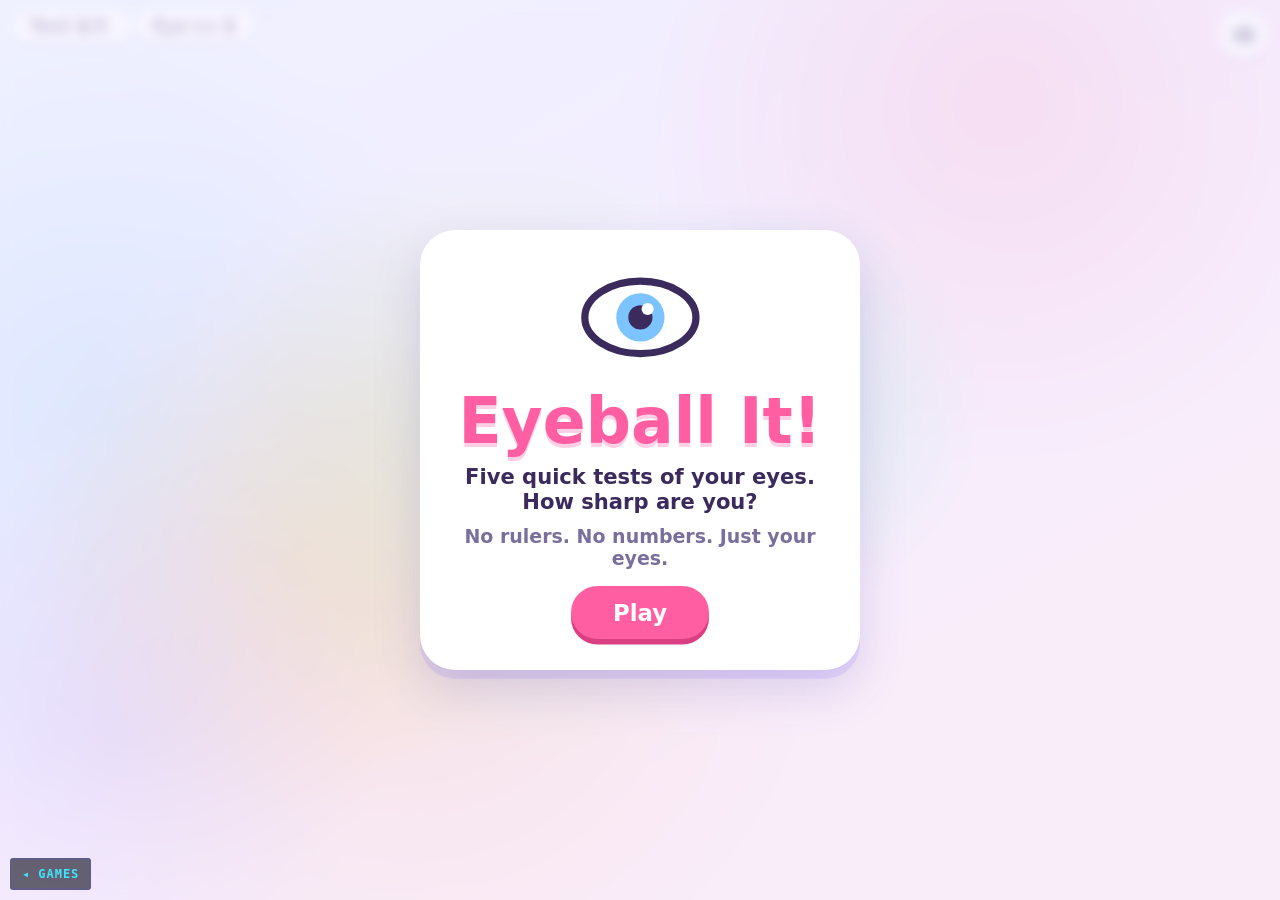
==== games/eyeball-it/index.html @ 722d1c5a "Smart games hub: daily challenge, brain profile, badges, latest game builds Rebuilds the home page i" ====
<!doctype html>
<html lang="en">
<head>
<script src="../site-glue.js" data-game="eyeball-it"></script>
<meta charset="utf-8">
<meta name="viewport" content="width=device-width,initial-scale=1,user-scalable=no,viewport-fit=cover">
<title>Eyeball It!: perception test game | Infinite Games</title><meta name="description" content="Five quick tests of how well your eyes judge angles, colors, counts and sizes. No rulers, just your eyes. Free to play in your browser."><link rel="canonical" href="https://grantdilli.github.io/games/eyeball-it/">
<link rel="stylesheet" href="fonts/fonts.css">
<style>
  :root{--text:#3b2a5c;--muted:#7a6f9c;--accent:#ff5fa2;--accent-dk:#d93f82;--good:#2fbf8f;
    --display:"Fredoka","Nunito",system-ui,sans-serif;--body:"Nunito",system-ui,-apple-system,"Segoe UI",sans-serif;color-scheme:light}
  *{box-sizing:border-box}
  html,body{margin:0;height:100%;overflow:hidden;overscroll-behavior:none;background:#efe9ff;color:var(--text);font-family:var(--body);
    -webkit-user-select:none;user-select:none;-webkit-touch-callout:none;-webkit-tap-highlight-color:transparent}
  canvas{position:fixed;inset:0;width:100%;height:100%;display:block;touch-action:none}
  .sr{position:absolute;width:1px;height:1px;overflow:hidden;clip:rect(0 0 0 0)}
  .hud{position:fixed;top:0;left:0;right:0;display:flex;justify-content:space-between;align-items:flex-start;gap:8px;pointer-events:none;
    padding:max(10px,env(safe-area-inset-top)) max(12px,env(safe-area-inset-right)) 0 max(12px,env(safe-area-inset-left))}
  .chips{display:flex;flex-wrap:wrap;gap:6px;min-width:0}
  .chip{background:rgba(255,255,255,.9);color:var(--muted);font-weight:700;border-radius:999px;padding:5px 15px;box-shadow:0 3px 0 rgba(80,60,160,.14);white-space:nowrap;font-variant-numeric:tabular-nums}
  .chip b{color:var(--text);font-weight:800}
  .pips{display:inline-flex;gap:4px;vertical-align:middle;margin-left:6px}
  .pips i{width:10px;height:10px;border-radius:50%;background:#e4dcff;display:block}
  .pips i.on{background:var(--accent)}.pips i.done{background:#b39cff}
  .icons{display:flex;gap:8px;flex:none}
  .hud button{pointer-events:auto}
  button{font:600 1.05rem var(--display);border:0;cursor:pointer;border-radius:999px;transition:transform .08s,box-shadow .08s,opacity .2s;color:inherit}
  button.icon{width:44px;height:44px;padding:0;display:grid;place-items:center;background:rgba(255,255,255,.94);color:var(--text);box-shadow:0 4px 0 rgba(80,60,160,.2)}
  button.icon:active{transform:translateY(3px);box-shadow:0 1px 0 rgba(80,60,160,.2)}
  button.icon svg{width:22px;height:22px}
  .prompt{position:fixed;left:50%;transform:translateX(-50%);top:calc(max(10px,env(safe-area-inset-top)) + 54px);width:max-content;max-width:calc(100% - 24px);margin:0;
    background:#fff;border-radius:22px;padding:8px 20px;box-shadow:0 4px 0 rgba(80,60,160,.14);font:600 clamp(1.05rem,4.2vw,1.35rem)/1.25 var(--display);text-align:center;pointer-events:none;transition:opacity .25s}
  .prompt:empty{opacity:0}
  .prompt .tag{display:inline-block;font:700 .78em var(--display);color:#fff;border-radius:999px;padding:1px 10px;margin-right:8px;vertical-align:2px}
  .prompt.pop{animation:nudge .35s cubic-bezier(.3,1.6,.5,1)}
  @keyframes nudge{from{transform:translateX(-50%) scale(.85)}to{transform:translateX(-50%) scale(1)}}
  .go{position:fixed;left:50%;bottom:max(14px,env(safe-area-inset-bottom));transform:translateX(-50%);background:var(--accent);color:#fff;padding:12px 38px;font-size:1.3rem;box-shadow:0 5px 0 var(--accent-dk);min-width:180px}
  .go:active{transform:translateX(-50%) translateY(4px);box-shadow:0 1px 0 var(--accent-dk)}
  .go[disabled]{opacity:.38;cursor:default;transform:translateX(-50%);box-shadow:0 5px 0 var(--accent-dk)}
  .go.next{background:#7b5cff;box-shadow:0 5px 0 #5a3fd6}
  .go[hidden]{display:none}
  .badge{position:fixed;display:grid;place-items:center;width:96px;height:96px;border-radius:50%;background:#fff;box-shadow:0 6px 0 rgba(80,60,160,.16),0 12px 30px rgba(80,60,160,.2);
    transform:rotate(-10deg) scale(0);transition:transform .45s cubic-bezier(.3,1.7,.5,1);pointer-events:none;text-align:center;line-height:1}
  .badge.on{transform:rotate(-10deg) scale(1)}
  .badge b{font:700 2.4rem var(--display);display:block}
  .badge span{font:700 .82rem var(--display);display:block;margin-top:2px}
  .msg{position:fixed;inset:0;display:grid;place-content:safe center;justify-items:center;gap:12px;padding:16px;text-align:center;
    background:rgba(246,240,255,.6);-webkit-backdrop-filter:blur(6px);backdrop-filter:blur(6px);opacity:0;pointer-events:none;transition:opacity .35s;overflow:auto}
  .msg.on{opacity:1;pointer-events:auto}
  .msg h2{margin:0;font-family:var(--display);font-weight:700;color:var(--accent);font-size:clamp(2.4rem,10vw,3.6rem);line-height:1.02;text-shadow:0 4px 0 #ffd0e5}
  .msg p{margin:0;color:var(--muted);font-weight:700;font-size:1.08rem}
  .msg .big{font:700 1.2rem var(--display);color:var(--text)}
  .msg button.cta{background:var(--accent);color:#fff;padding:12px 38px;font-size:1.3rem;box-shadow:0 5px 0 var(--accent-dk);margin-top:6px}
  .msg button.cta:active{transform:translateY(4px);box-shadow:0 1px 0 var(--accent-dk)}
  .msg.on .card{animation:pop .45s cubic-bezier(.3,1.6,.5,1)}
  .card{display:grid;gap:10px;justify-items:center;background:#fff;border-radius:32px;padding:24px 28px 28px;width:min(400px,calc(100vw - 32px));box-shadow:0 8px 0 rgba(123,92,255,.14),0 18px 44px rgba(80,60,160,.18)}
  .eye{width:110px;height:110px}
  .grade{width:104px;height:104px;border-radius:50%;display:grid;place-items:center;font:700 3.6rem var(--display);color:#fff;box-shadow:0 6px 0 rgba(0,0,0,.12)}
  .rows{width:100%;display:grid;gap:6px;margin:4px 0}
  .row{display:grid;grid-template-columns:72px 1fr 34px;align-items:center;gap:8px;font-weight:800;font-size:.95rem}
  .row .nm{text-align:left;font-family:var(--display);font-weight:600}
  .row .bar{height:12px;border-radius:999px;background:#f1ecff;overflow:hidden}
  .row .bar i{display:block;height:100%;border-radius:999px;width:0;transition:width .7s cubic-bezier(.2,.8,.3,1)}
  .row .v{text-align:right;font-variant-numeric:tabular-nums}
  .lvl{width:100%;text-align:left;font-weight:800;font-size:.95rem}
  .lvl .bar{height:14px;border-radius:999px;background:#f1ecff;overflow:hidden;margin-top:4px}
  .lvl .bar i{display:block;height:100%;background:linear-gradient(90deg,#7cc4ff,#b39cff,#ff8fb8);border-radius:999px;transition:width .9s cubic-bezier(.2,.8,.3,1)}
  .unlock{background:#fff4c9;color:#8a6200;border-radius:16px;padding:6px 14px;font-weight:800}
  .unlock:empty{display:none}
  .hud,.prompt,.go,.msg .card,.badge{zoom:var(--k,1)}
  .sa,.sb{display:grid;gap:10px;justify-items:center;width:100%}
  @media (max-height:560px) and (min-aspect-ratio:5/4){
    .prompt{top:max(10px,env(safe-area-inset-top));max-width:calc(100% - 480px);font-size:1rem;padding:6px 16px}
    .go{left:auto;right:max(16px,env(safe-area-inset-right));bottom:max(16px,env(safe-area-inset-bottom));transform:none;min-width:0;padding:12px 26px}
    .go:active{transform:translateY(4px)}.go[disabled]{transform:none}
    .msg .card.sum{grid-template-columns:auto 1fr;width:min(680px,calc(100vw - 32px));align-items:center;gap:6px 24px}
    .msg .card.sum .big{font-size:1rem}
  }
  @keyframes pop{from{transform:scale(.6);opacity:0}to{transform:none;opacity:1}}
  @media (max-width:520px){.chip{padding:4px 11px;font-size:.92rem}.chip .nm{display:none}button.icon{width:40px;height:40px}.badge{width:80px;height:80px}.badge b{font-size:2rem}}
  @media (max-height:560px){.card{padding:14px 22px 18px;gap:6px}.grade{width:76px;height:76px;font-size:2.6rem}.eye{width:76px;height:76px}}
  @media (prefers-reduced-motion:reduce){.msg.on .card,.prompt.pop{animation:none}}
</style>
</head>
<body>
<canvas id="c" aria-label="Perception test"></canvas>
<header class="hud">
  <h1 class="sr">Eyeball It!</h1>
  <div class="chips"><span class="chip" id="prog">Test <b id="tn">1</b>/5<span class="pips" id="pips"></span></span><span class="chip">Eye Lv <b id="lv">1</b></span></div>
  <div class="icons"><button class="icon" id="snd" aria-label="Sound (M)" title="Sound (M)"></button></div>
</header>
<p class="prompt" id="prompt" aria-live="polite"></p>
<div class="badge" id="badge"><div><b id="bs">0</b><span id="bw"></span></div></div>
<button class="go" id="go" hidden>Lock in</button>
<div class="msg" id="msg"><div class="card" id="mcard"></div></div>
<script type="text/plain" data-pg-game>
const cv=document.getElementById('c'),ctx=cv.getContext('2d'),$=id=>document.getElementById(id);
const TAU=Math.PI*2,R=Math.random;
const ri=(a,b)=>a+Math.floor(R()*(b-a+1)),pick=a=>a[R()*a.length|0],clamp=(v,a,b)=>Math.max(a,Math.min(b,v));
const ease=t=>1-Math.pow(1-t,3);
// Score from error: 100 when exact, 50 at the half-score error k, and a long gentle tail.
const lin=(err,k)=>Math.round(100/(1+(err/k)**2));
const PAL=['#ff8fb8','#ffc94d','#5fd8b6','#7cc4ff','#b39cff','#ffa978','#9bdc6b','#f59ad6'];

// ---- tests ----
// Each test draws in card units: (0,0) is the card's top-left, (1,1) its bottom-right.
const TESTS={
  count:{name:'Count',col:'#ff8fb8',make:mkCount},
  angle:{name:'Angle',col:'#7cc4ff',make:mkAngle},
  split:{name:'Split',col:'#5fd8b6',make:mkSplit},
  catch:{name:'Catch',col:'#ffa978',make:mkCatch},
  color:{name:'Color',col:'#b39cff',make:mkColor},
  beat:{name:'Beat',col:'#f59ad6',make:mkBeat},
  size:{name:'Size',col:'#ffc94d',make:mkSize},
  center:{name:'Center',col:'#7cc4ff',make:mkCenter},
  length:{name:'Length',col:'#9bdc6b',make:mkLength},
  line:{name:'Line Up',col:'#ff8fb8',make:mkLine},
};
const ORDER=['count','angle','split','catch','color','beat','size','center','length','line'];

let g=ctx,S=300; // g draws in card units
function lw(px){return px/S}
function circ(x,y,r,fill,stroke,w){g.beginPath();g.arc(x,y,Math.max(0,r),0,TAU);if(fill){g.fillStyle=fill;g.fill()}if(stroke){g.strokeStyle=stroke;g.lineWidth=w||lw(3);g.stroke()}}
function seg(x1,y1,x2,y2,col,w,dash){g.beginPath();g.moveTo(x1,y1);g.lineTo(x2,y2);g.strokeStyle=col;g.lineWidth=w;g.lineCap='round';g.setLineDash(dash?[dash,dash*1.2]:[]);g.stroke();g.setLineDash([])}
function txt(s,x,y,size,col,weight,align){g.save();g.scale(1/S,1/S);g.font=`${weight||700} ${Math.round(size*S)}px Fredoka,Nunito,sans-serif`;g.fillStyle=col||'#3b2a5c';g.textAlign=align||'center';g.textBaseline='middle';g.fillText(s,x*S,y*S);g.restore()}
function rr(x,y,w,h,r){g.beginPath();g.moveTo(x+r,y);g.arcTo(x+w,y,x+w,y+h,r);g.arcTo(x+w,y+h,x,y+h,r);g.arcTo(x,y+h,x,y,r);g.arcTo(x,y,x+w,y,r);g.closePath()}
function cloud(x0,x1,y0,y1,col){g.fillStyle=col;rr(x0,y0,x1-x0,y1-y0,.06);g.fill();
  const n=Math.max(3,Math.round((x1-x0)/.09));for(let i=0;i<=n;i++){const x=x0+(x1-x0)*i/n;circ(x,y0+.01,.055+.015*Math.sin(i*2.3),col);circ(x,y1-.01,.055+.015*Math.cos(i*1.7),col)}}
// 3-2-1 before anything is shown, so the player knows exactly when to look.
function countdown(t,T0,label){const step=T0/3,i=Math.min(2,Math.floor(t/step)),k=ease(clamp((t-i*step)/(step*.5),0,1));
  circ(.5,.46,(.13+.03*(1-k))*(.6+.4*k),'#f3eeff');txt(String(3-i),.5,.465,.13*(.6+.4*k),'#b39cff',700);txt(label,.5,.68,.055,'#7a6f9c',700)}
// The switch from watching to playing: a pop-up "Your turn!" and a new prompt.
function turn(o,t,msg){o.turnAt=t;setPrompt(msg);sfx.turn()}
function drawTurn(o,t){if(o.turnAt==null||o.rev)return;const k=t-o.turnAt;if(k>1.1)return;
  const a=k<.8?1:1-(k-.8)/.3,sc=.6+.4*ease(clamp(k/.25,0,1))+(k<.35?.06*Math.sin(k/.35*Math.PI):0);
  g.save();g.globalAlpha=Math.max(0,a);g.translate(.5,.18);g.scale(sc,sc);g.rotate(-.05);
  rr(-.24,-.065,.48,.13,.065);g.fillStyle='#ff5fa2';g.fill();txt('Your turn!',0,.003,.065,'#fff',700);g.restore()}

// Slider: horizontal, value null until touched.
function Slider(o){return Object.assign({x0:.16,x1:.84,y:.86,v:null,min:0,max:1,step:0,drag:false,rainbow:false,col:'#ff8fb8'},o)}
function slSet(sl,p){let f=clamp((p.x-sl.x0)/(sl.x1-sl.x0),0,1),v=sl.min+f*(sl.max-sl.min);if(sl.step)v=Math.round(v/sl.step)*sl.step;sl.v=v}
function slDown(sl,p){if(Math.abs(p.y-sl.y)<.1&&p.x>sl.x0-.06&&p.x<sl.x1+.06){sl.drag=true;slSet(sl,p);return true}return false}
function slDraw(sl){const y=sl.y,w=lw(14);
  if(sl.rainbow){const gr=g.createLinearGradient(sl.x0,0,sl.x1,0);for(let i=0;i<=12;i++)gr.addColorStop(i/12,`hsl(${i*30},78%,70%)`);seg(sl.x0,y,sl.x1,y,gr,w*1.6)}
  else{seg(sl.x0,y,sl.x1,y,'#efe9ff',w);if(sl.v!=null)seg(sl.x0,y,sl.x0+(sl.x1-sl.x0)*(sl.v-sl.min)/(sl.max-sl.min),y,sl.col,w)}
  const f=sl.v==null?.5:(sl.v-sl.min)/(sl.max-sl.min),x=sl.x0+(sl.x1-sl.x0)*f;
  circ(x,y+lw(3),lw(19),'rgba(80,60,160,.15)');circ(x,y,lw(19),'#fff',sl.v==null?'#d6ccf5':(sl.rainbow?'#3b2a5c':sl.col),lw(4));
  if(sl.v==null){const a=.5+.5*Math.sin(now*5);txt('drag',x,y-lw(36),.04,`rgba(122,111,156,${.5+a*.5})`,700)}}

function mkCount(d){
  const lo=Math.round(5+d*11),hi=Math.round(11+d*32),n=ri(lo,hi),dots=[];let tries=0;
  while(dots.length<n&&tries<8000){tries++;const a=R()*TAU,q=Math.sqrt(R())*.38,r=(.016+R()*.016)*(1.15-d*.3),x=.5+Math.cos(a)*q,y=.42+Math.sin(a)*q*.86;
    if(dots.every(o=>Math.hypot(o.x-x,o.y-y)>o.r+r+.014))dots.push({x,y,r,c:pick(PAL)})}
  const N=dots.length,flash=1.6-d*.7,T0=1.5,max=Math.max(30,Math.ceil(N*1.7/10)*10);
  const sl=Slider({min:0,max,step:1,col:'#ff8fb8'});
  return{lock:true,T0,prompt:'Count the dots! They vanish fast…',
    update(t){if(t>=T0&&!this.s){this.s=1;sfx.flash()}if(t>=T0+flash+.3&&!this.ask){this.ask=1;this.ready=false;turn(this,t,'How many dots were there?')}this.ready=sl.v!=null},
    draw(t){if(t<T0){countdown(t,T0,'Get ready to count');return}
      const gone=this.rev?1:clamp((t-T0-flash)/.25,0,1),pop=clamp((t-T0)/.12,0,1);
      if(gone<1||this.rev){g.globalAlpha=this.rev?.55:1;const k=this.rev?1:pop*(1-ease(gone));dots.forEach(o=>circ(o.x,o.y,o.r*k,o.c));g.globalAlpha=1}
      if(this.ask){
        if(!this.rev){txt(sl.v==null?'?':String(sl.v),.5,.42,.2,'#3b2a5c',700)}
        else{g.save();g.scale(1/S,1/S);g.font=`700 ${Math.round(.2*S)}px Fredoka,Nunito,sans-serif`;g.textAlign='center';g.textBaseline='middle';g.lineWidth=10;g.strokeStyle='#fff';g.lineJoin='round';g.strokeText(String(N),.5*S,.42*S);g.restore();txt(String(N),.5,.42,.2,'#2fbf8f',700)}
        slDraw(sl);
        [[.06,'−',-1],[.94,'+',1]].forEach(([x,s])=>{circ(x,sl.y,.045,'#f3eeff');txt(s,x,sl.y+.003,.06,'#7a6f9c',700)})}},
    down(p,t){if(!this.ask)return;
      if(Math.hypot(p.x-.06,p.y-sl.y)<.06||Math.hypot(p.x-.94,p.y-sl.y)<.06){sl.v=clamp((sl.v==null?Math.round(max/2):sl.v)+(p.x<.5?-1:1),0,max);sfx.tick();return}
      if(slDown(sl,p))sfx.tick()},
    move(p){if(sl.drag){const o=sl.v;slSet(sl,p);if(o!==sl.v)sfx.tick()}},up(){sl.drag=false},
    key(k){if(!this.ask)return;if(k==='ArrowRight'||k==='ArrowUp')sl.v=clamp((sl.v??Math.round(max/2))+1,0,max);if(k==='ArrowLeft'||k==='ArrowDown')sl.v=clamp((sl.v??Math.round(max/2))-1,0,max)},
    score(){const e=Math.abs(sl.v-N)/N;return{s:lin(e,.18),txt:`There were ${N}. You said ${sl.v}.`}}};
}

function mkAngle(d){
  const hiA=Math.round(165+d*175),A=ri(3,Math.floor(hiA/5))*5,cx=.5,cy=A>180?.5:.62,L=.36;
  let a=null,drag=false;
  const ang=p=>{let v=Math.atan2(-(p.y-cy),p.x-cx)*180/Math.PI;if(v<0)v+=360;return v};
  return{lock:true,prompt:`Make a <b>${A}°</b> angle`,
    update(){this.ready=a!=null},
    draw(){const cur=a??0,rad=cur*Math.PI/180;
      if(a!=null){g.beginPath();g.moveTo(cx,cy);g.arc(cx,cy,L*.55,0,-rad,true);g.closePath();g.fillStyle='rgba(124,196,255,.25)';g.fill()}
      if(this.rev){const tr=A*Math.PI/180;seg(cx,cy,cx+Math.cos(tr)*L,cy-Math.sin(tr)*L,'#2fbf8f',lw(10),lw(10))}
      seg(cx,cy,cx+L,cy,'#3b2a5c',lw(12));
      seg(cx,cy,cx+Math.cos(rad)*L,cy-Math.sin(rad)*L,'#7cc4ff',lw(12));
      circ(cx,cy,lw(10),'#3b2a5c');
      const hx=cx+Math.cos(rad)*L,hy=cy-Math.sin(rad)*L;circ(hx,hy,lw(20),'#fff','#7cc4ff',lw(5));
      if(a==null){txt('drag the blue arm',.5,.12,.045,'#7a6f9c',700)}},
    down(p){drag=true;a=ang(p);sfx.tick()},move(p){if(drag){const o=Math.round(a/3);a=ang(p);if(Math.round(a/3)!==o)sfx.click()}},up(){drag=false},
    key(k){if(k==='ArrowLeft'||k==='ArrowUp')a=((a??0)+1)%360;if(k==='ArrowRight'||k==='ArrowDown')a=((a??0)+359)%360},
    score(){let e=Math.abs(a-A);e=Math.min(e,360-e);return{s:lin(e,12),txt:`Target ${A}°. Yours was ${Math.round(a)}°.`}}};
}

function mkSplit(d){
  const qMax=4+Math.round(d*5);let p,q;do{q=ri(3,qMax);p=ri(1,q-1)}while(gcd(p,q)!==1);
  const left=R()<.5,x0=.08,x1=.92,y=.5,tf=p/q;let f=null,drag=false;
  return{lock:true,prompt:`Tap <b>${p}/${q}</b> of the way from the <b>${left?'left':'right'}</b>`,
    update(){this.ready=f!=null},
    draw(){seg(x0,y,x1,y,'#efe9ff',lw(22));
      const sx=left?x0:x1;circ(sx,y,lw(18),'#5fd8b6');txt('start',sx,y+.08,.04,'#2fa886',700);circ(left?x1:x0,y,lw(10),'#d6ccf5');
      if(f!=null){const x=x0+(x1-x0)*f;seg(x,y-.09,x,y+.09,'#3b2a5c',lw(7));circ(x,y-.09,lw(9),'#3b2a5c')}
      if(this.rev){const fx=left?tf:1-tf,x=x0+(x1-x0)*fx;seg(x,y-.13,x,y+.13,'#2fbf8f',lw(6),lw(7));txt(`${p}/${q}`,x,y-.18,.05,'#2fbf8f',700)}},
    down(pt){drag=true;f=clamp((pt.x-x0)/(x1-x0),0,1);sfx.tick()},move(pt){if(drag)f=clamp((pt.x-x0)/(x1-x0),0,1)},up(){drag=false},
    key(k){if(k==='ArrowRight')f=clamp((f??.5)+.005,0,1);if(k==='ArrowLeft')f=clamp((f??.5)-.005,0,1)},
    score(){const u=left?f:1-f,e=Math.abs(u-tf);return{s:lin(e,.045),txt:`You were ${Math.round(e*100)}% of the bar off.`}}};
}
function gcd(a,b){return b?gcd(b,a%b):a}

function mkCatch(d){
  const T0=1.5,x0=.08,xf=.84,y=.56,dur=2.3+R()*1.2,v=(xf-x0)/dur,c0=.62+R()*.06-d*.26,arrive=T0+dur;let tap=null;
  const bx=t=>x0+v*Math.max(0,t-T0);
  return{lock:false,T0,prompt:'Tap when the hidden ball reaches the flag',
    update(t){if(!this.done&&t>arrive+1.4){this.done=1;tap=null;lockIn()}},
    draw(t){seg(.04,y+.06,.96,y+.06,'#efe9ff',lw(10));
      if(t<T0){const i=Math.min(2,Math.floor(t/(T0/3)));txt(String(3-i),.5,.2,.1,'#b39cff',700)}else if(t<T0+.6){g.globalAlpha=1-(t-T0)/.6;txt('Go!',.5,.2,.1,'#ff5fa2',700);g.globalAlpha=1}
      const x=bx(tap??t);circ(x,y,.045,'#ffa978');circ(x-.014,y-.014,.013,'rgba(255,255,255,.7)');
      cloud(c0,1.02,.3,.78,'#e8e1ff');
      seg(xf,y+.06,xf,y-.2,'#3b2a5c',lw(7));g.beginPath();g.moveTo(xf,y-.2);g.lineTo(xf+.1,y-.165);g.lineTo(xf,y-.13);g.closePath();g.fillStyle='#ff5fa2';g.fill();
      if(this.rev){g.globalAlpha=.85;circ(tap==null?bx(arrive+1.4):bx(tap),y,.045,'#ffa978','#3b2a5c',lw(3));g.globalAlpha=1;circ(xf,y,.045,null,'#2fbf8f',lw(4))}},
    down(p,t){if(t<T0+.2||this.done)return;this.done=1;tap=t;sfx.tap();lockIn()},
    key(k,t){if(k===' ')this.down(null,t)},
    score(){if(tap==null)return{s:0,txt:'Too slow! The ball got away.'};const e=tap-arrive;
      return{s:lin(Math.abs(e),.2),txt:Math.abs(e)<.02?'Right on the flag!':`${Math.abs(e).toFixed(2)}s ${e<0?'early':'late'}.`}}};
}

function mkColor(d){
  const H=ri(0,359),T0=1.5,show=2.2-d*.8,sl=Slider({min:0,max:359,step:1,rainbow:true,y:.84});
  const hsl=h=>`hsl(${h},78%,70%)`;
  return{lock:true,T0,prompt:'Remember this color…',
    update(t){if(t>=T0+show+.3&&!this.ask){this.ask=1;turn(this,t,'Now find that color again!')}this.ready=sl.v!=null},
    draw(t){if(t<T0){countdown(t,T0,'Remember the color');return}
      if(!this.ask){const k=ease(clamp((t-T0)/.2,0,1))*(1-ease(clamp((t-T0-show)/.3,0,1)));circ(.5,.44,.26*k,hsl(H));return}
      if(this.rev){g.beginPath();g.moveTo(.5,.44);g.arc(.5,.44,.26,Math.PI/2,Math.PI*1.5);g.fillStyle=hsl(H);g.fill();
        g.beginPath();g.moveTo(.5,.44);g.arc(.5,.44,.26,-Math.PI/2,Math.PI/2);g.fillStyle=hsl(sl.v);g.fill();
        txt('target',.36,.44,.042,'#fff',700);txt('yours',.64,.44,.042,'#fff',700)}
      else circ(.5,.44,.26,sl.v==null?'#efeaf7':hsl(sl.v));
      slDraw(sl)},
    down(p){if(this.ask&&slDown(sl,p))sfx.tick()},move(p){if(sl.drag)slSet(sl,p)},up(){sl.drag=false},
    key(k){if(!this.ask)return;if(k==='ArrowRight')sl.v=((sl.v??180)+2)%360;if(k==='ArrowLeft')sl.v=((sl.v??180)+358)%360},
    score(){let e=Math.abs(sl.v-H);e=Math.min(e,360-e);return{s:lin(e,22),txt:e<4?'Spot on!':`${Math.round(e)}° around the color wheel off.`}}};
}

function mkBeat(d){
  const near=tt=>{const k=(tt-T0)/I;return Math.min(1,Math.abs(k-Math.round(k)))};
  const I=.66-d*.18+(R()-.5)*.08,T0=.9,taps=[],guide=[0,1,2,3].map(k=>T0+k*I),exp=[...Array(8)].map((_,i)=>T0+(4+i)*I);let pulse=0,gi=0,ring=[];
  const goT=guide[3]+.12,assist=d<.5?2:0;let fb=[];
  return{lock:false,prompt:'Listen and watch the beat…',
    update(t,dt){pulse=Math.max(0,pulse-dt*4);while(gi<4&&t>=guide[gi]){gi++;pulse=1;sfx.beat(gi===4)}
      if(t>=guide[3]&&!this.go){this.go=1;turn(this,t,'Keep the beat going! Tap <b>8</b> times')}
      while(gi>=4&&gi<4+assist&&t>=exp[gi-4]){gi++;pulse=.45}
      if(!this.done&&t>exp[7]+1.6){this.done=1;lockIn()}ring.forEach(r=>r.k+=dt*2.5);ring=ring.filter(r=>r.k<1)},
    draw(t){const r=.17+pulse*.05;circ(.5,.44,r+.03,'rgba(245,154,214,.25)');circ(.5,.44,r,this.go?'#f59ad6':'#ffc2e6');
      ring.forEach(o=>circ(.5,.44,.2+o.k*.2,null,o.ok?`rgba(47,191,143,${1-o.k})`:`rgba(245,154,214,${1-o.k})`,lw(6)));
      txt(this.go?(taps.length?String(taps.length):'tap!'):(gi?String(gi):'…'),.5,.44,.1,'#fff',700);
      const n=12;for(let i=0;i<n;i++){const x=.12+i*(.76/(n-1)),on=i<4?i<Math.min(gi,4):i-4<taps.length;circ(x,.8,lw(9),on?(i<4?'#b39cff':(fb[i-4]?'#2fbf8f':'#f59ad6')):'#efe9ff')}
      if(this.rev){const x=tt=>.08+(tt-T0)/(exp[7]+I-T0)*.84;seg(.06,.92,.94,.92,'#efe9ff',lw(6));
        guide.concat(exp).forEach(tt=>seg(x(tt),.89,x(tt),.95,'#2fbf8f',lw(4)));taps.forEach(tt=>circ(clamp(x(tt),.04,.96),.92,lw(6),'#3b2a5c'))}},
    down(p,t){if(!this.go||this.done||taps.length>=8||t<guide[3]+I*.4)return;taps.push(t);const ok=near(t)<.15;fb.push(ok);ring.push({k:0,ok});sfx.beat(false,true);
      if(taps.length===8){this.done=1;setTimeout(lockIn,250)}},
    key(k,t){if(k===' ')this.down(null,t)},
    // Each tap counts against its nearest beat, so starting a beat late is not a disaster.
    score(){let s=taps.reduce((a,tt)=>a+near(tt),0)+(8-taps.length);s/=8;
      return{s:lin(s,.2),txt:taps.length<8?`Only ${taps.length} of 8 taps.`:`Off the beat by ${Math.round(s*I*1000)}ms on average.`}}};
}

function mkSize(d){
  const Rt=.09+R()*.15,T0=1.5,show=2-d*.7,tx=.5+(R()-.5)*(.9-2*Rt-.1),ty=.5+(R()-.5)*(.9-2*Rt-.1);let r=null,drag=false;const r0=Rt<.16?.3:.07;
  return{lock:true,T0,prompt:'Remember how big this circle is…',
    update(t){if(t>=T0+show+.3&&!this.ask){this.ask=1;turn(this,t,'Drag the edge to make it the same size')}this.ready=r!=null},
    draw(t){if(t<T0){countdown(t,T0,'Remember the size');return}
      if(!this.ask){const a=1-clamp((t-T0-show)/.3,0,1);g.globalAlpha=a;circ(tx,ty,Rt*ease(clamp((t-T0)/.2,0,1)),'#ffc94d');g.globalAlpha=1;return}
      const cr=r??r0;circ(.5,.5,cr,r==null?'#fff1c4':'#ffc94d');
      if(this.rev)circ(.5,.5,Rt,null,'#2fbf8f',lw(5));
      circ(.5+cr,.5,lw(16),'#fff','#e5ad25',lw(5));if(r==null)txt('drag the edge',.5,.93,.045,'#7a6f9c',700)},
    down(p){if(!this.ask)return;drag=true;r=clamp(Math.hypot(p.x-.5,p.y-.5),.03,.45);sfx.tick()},move(p){if(drag)r=clamp(Math.hypot(p.x-.5,p.y-.5),.03,.45)},up(){drag=false},
    key(k){if(!this.ask)return;if(k==='ArrowRight'||k==='ArrowUp')r=clamp((r??r0)+.003,.03,.45);if(k==='ArrowLeft'||k==='ArrowDown')r=clamp((r??r0)-.003,.03,.45)},
    score(){const e=Math.abs(r-Rt)/Rt;return{s:lin(e,.13),txt:`You were ${Math.round(e*100)}% ${r>Rt?'too big':'too small'}.`}}};
}

function mkCenter(d){
  let cx,cy,r,a0,span;
  for(let k=0;k<200;k++){r=.2+R()*.16;span=(200-d*90+R()*40)*Math.PI/180;a0=R()*TAU;cx=.15+R()*.7;cy=.15+R()*.7;let ok=true;
    for(let i=0;i<=20;i++){const a=a0+span*i/20,x=cx+Math.cos(a)*r,y=cy+Math.sin(a)*r;if(x<.07||x>.93||y<.07||y>.93){ok=false;break}}if(ok)break}
  let p=null,drag=false;
  return{lock:true,prompt:'Tap the <b>center</b> of the circle',
    update(){this.ready=p!=null},
    draw(){if(this.rev){circ(cx,cy,r,null,'#c9eedf',lw(5));circ(cx,cy,lw(9),'#2fbf8f')}
      g.beginPath();g.arc(cx,cy,r,a0,a0+span);g.strokeStyle='#7cc4ff';g.lineWidth=lw(12);g.lineCap='round';g.stroke();
      if(p){if(this.rev)seg(p.x,p.y,cx,cy,'#2fbf8f',lw(3),lw(5));circ(p.x,p.y,lw(16),null,'#3b2a5c',lw(4));circ(p.x,p.y,lw(4),'#3b2a5c')}},
    down(q){drag=true;p={x:q.x,y:q.y};sfx.tick()},move(q){if(drag)p={x:q.x,y:q.y}},up(){drag=false},
    score(){const e=Math.hypot(p.x-cx,p.y-cy)/r;return{s:lin(e,.13),txt:e<.03?'Bullseye!':`Off by ${Math.round(e*100)}% of the radius.`}}};
}

function mkLength(d){
  const L=.2+R()*.32,th=pick([90,90,60,120,45,135])*Math.PI/180,mx=.5,my=.36,x0=.08,y=.82;let l=null,drag=false;const l0=L>.36?.12:.7;
  const ax=mx-Math.cos(th)*L/2,ay=my+Math.sin(th)*L/2,bx=mx+Math.cos(th)*L/2,by=my-Math.sin(th)*L/2;
  return{lock:true,prompt:'Make your line the <b>same length</b>',
    update(){this.ready=l!=null},
    draw(){seg(ax,ay,bx,by,'#9bdc6b',lw(12));circ(ax,ay,lw(9),'#6fbf3c');circ(bx,by,lw(9),'#6fbf3c');
      const cl=l??l0;seg(x0,y,x0+cl,y,l==null?'#d9f2c8':'#3b2a5c',lw(12));circ(x0,y,lw(9),'#3b2a5c');circ(x0+cl,y,lw(18),'#fff','#3b2a5c',lw(5));
      if(this.rev)seg(x0,y-.05,x0+L,y-.05,'#2fbf8f',lw(6),lw(7));
      if(l==null)txt('drag the end',x0+cl,y-.07,.04,'#7a6f9c',700)},
    down(p){drag=true;l=clamp(p.x-x0,.03,.86);sfx.tick()},move(p){if(drag)l=clamp(p.x-x0,.03,.86)},up(){drag=false},
    key(k){if(k==='ArrowRight')l=clamp((l??l0)+.003,.03,.86);if(k==='ArrowLeft')l=clamp((l??l0)-.003,.03,.86)},
    score(){const e=Math.abs(l-L)/L;return{s:lin(e,.1),txt:`You were ${Math.round(e*100)}% ${l>L?'too long':'too short'}.`}}};
}

function mkLine(d){
  const c0=.3,c1=.66+d*.06,rx=.84;let ya,sl,yt;
  do{ya=.15+R()*.7;sl=(R()<.5?-1:1)*(.15+R()*.75);yt=ya+sl*(rx-.06)}while(yt<.12||yt>.88);
  const ye=ya+sl*(c0-.06);let y=null,drag=false;
  return{lock:true,prompt:'Where does the line come out?',
    update(){this.ready=y!=null},
    draw(){seg(.06,ya,c0+.02,ye+sl*.02,'#ff8fb8',lw(10));circ(.06,ya,lw(9),'#e46c95');
      cloud(c0,c1,.04,.96,'#e8e1ff');
      seg(rx,.08,rx,.92,'#efe9ff',lw(14));
      if(this.rev)seg(.06,ya,rx,yt,'#2fbf8f',lw(5),lw(7));
      const cy=y??.5;circ(rx,cy,lw(18),y==null?'#fff':'#ff8fb8','#3b2a5c',lw(5));if(y==null)txt('drag',rx,cy-.07,.04,'#7a6f9c',700)},
    down(p){drag=true;y=clamp(p.y,.08,.92);sfx.tick()},move(p){if(drag)y=clamp(p.y,.08,.92)},up(){drag=false},
    key(k){if(k==='ArrowUp')y=clamp((y??.5)-.004,.08,.92);if(k==='ArrowDown')y=clamp((y??.5)+.004,.08,.92)},
    score(){const e=Math.abs(y-yt);return{s:lin(e,.04),txt:e<.006?'Perfectly lined up!':`Off by ${Math.round(e*100)}% of the board.`}}};
}

// ---- sound ----
const SND={on:true,ctx:null};
try{SND.on=localStorage.getItem('eyeSound')!=='off'}catch(e){}
function audio(){
  if(!SND.on||!SND.armed)return null;
  if(!SND.ctx){try{const C=window.AudioContext||window.webkitAudioContext,a=new C();SND.ctx=a;
    const comp=a.createDynamicsCompressor();comp.threshold.value=-20;comp.ratio.value=3;comp.connect(a.destination);
    SND.out=a.createGain();SND.out.gain.value=.8;SND.out.connect(comp);
    const len=a.sampleRate*1.6|0,ir=a.createBuffer(2,len,a.sampleRate);
    for(let ch=0;ch<2;ch++){const d=ir.getChannelData(ch);for(let i=0;i<len;i++)d[i]=(Math.random()*2-1)*Math.pow(1-i/len,3.4)}
    const cvl=a.createConvolver();cvl.buffer=ir;SND.rev=a.createGain();SND.rev.gain.value=.35;SND.rev.connect(cvl);cvl.connect(SND.out);
    const nb=a.createBuffer(1,a.sampleRate,a.sampleRate),d=nb.getChannelData(0);for(let i=0;i<d.length;i++)d[i]=Math.random()*2-1;SND.nb=nb;
    if(a.state==='suspended'&&!document.hidden)a.resume();
  }catch(e){SND.on=false;return null}}
  return SND.ctx}
function out(a,G,rev){G.connect(SND.out);if(rev){const s=a.createGain();s.gain.value=rev;G.connect(s);s.connect(SND.rev)}}
function tone(f,o={}){const a=audio();if(!a)return;const {type='sine',t=0,at=.006,d=.3,g=.2,f2,sl=.08,rev=0}=o;
  const t0=a.currentTime+t,osc=a.createOscillator(),G=a.createGain();osc.type=type;
  osc.frequency.setValueAtTime(f,t0);if(f2)osc.frequency.exponentialRampToValueAtTime(f2,t0+sl);
  G.gain.setValueAtTime(0,t0);G.gain.linearRampToValueAtTime(g,t0+at);G.gain.exponentialRampToValueAtTime(.0001,t0+at+d);
  osc.connect(G);out(a,G,rev);osc.start(t0);osc.stop(t0+at+d+.05)}
function hiss(o={}){const a=audio();if(!a)return;const {type='bandpass',t=0,at=.003,d=.1,g=.1,f=2000,f2,q=1}=o;
  const t0=a.currentTime+t,src=a.createBufferSource(),F=a.createBiquadFilter(),G=a.createGain();
  src.buffer=SND.nb;F.type=type;F.Q.value=q;F.frequency.setValueAtTime(f,t0);if(f2)F.frequency.exponentialRampToValueAtTime(f2,t0+at+d);
  G.gain.setValueAtTime(0,t0);G.gain.linearRampToValueAtTime(g,t0+at);G.gain.exponentialRampToValueAtTime(.0001,t0+at+d);
  src.connect(F);F.connect(G);out(a,G,0);src.start(t0,Math.random()*.6);src.stop(t0+at+d+.05)}
const jit=()=>1+(Math.random()-.5)*.06;
const sfx={
  tick(){tone(1500*jit(),{d:.03,g:.05});hiss({f:4200,q:3,d:.012,g:.03})},
  click(){hiss({f:5200*jit(),q:4,d:.008,g:.02})},
  tap(){tone(700*jit(),{f2:420,sl:.06,d:.1,g:.16})},
  flash(){tone(880,{f2:1320,sl:.05,d:.12,g:.1,rev:.3})},
  beat(last,user){user?tone(660*jit(),{type:'triangle',d:.09,g:.18}):(tone(last?1046:784,{type:'triangle',d:.12,g:.2,rev:.2}),hiss({f:3000,q:2,d:.02,g:.05}))},
  lock(){tone(520,{f2:780,sl:.06,d:.12,g:.13})},
  count(){tone(660,{type:'triangle',d:.1,g:.12})},
  turn(){tone(587,{d:.12,g:.12});tone(880,{t:.09,d:.25,g:.13,rev:.3})},
  score(s){const n=s>=95?5:s>=85?4:s>=70?3:s>=50?2:s>=25?1:0;
    if(n===0){tone(300,{type:'triangle',f2:220,sl:.15,d:.2,g:.1});return}
    for(let i=0;i<n;i++){const f=523.25*Math.pow(2,[0,4,7,12,16][i]/12);tone(f,{t:i*.07,d:.5,g:.09,rev:.5})}},
  fanfare(){[0,4,7,12,16,19].forEach((s,i)=>{const f=392*Math.pow(2,s/12);tone(f,{t:i*.08,d:1.2,g:.1,rev:.7});tone(f*2,{t:i*.08,d:.5,g:.025,rev:.6})})},
};
const ICON_ON='<svg viewBox="0 0 24 24" fill="none" stroke="currentColor" stroke-width="2.4" stroke-linecap="round" stroke-linejoin="round"><path d="M4 9v6h4l5 4V5L8 9z"/><path d="M16.5 8.5a5 5 0 0 1 0 7M19 6a8.5 8.5 0 0 1 0 12"/></svg>',
  ICON_OFF='<svg viewBox="0 0 24 24" fill="none" stroke="currentColor" stroke-width="2.4" stroke-linecap="round" stroke-linejoin="round"><path d="M4 9v6h4l5 4V5L8 9z"/><path d="M17 9l5 6M22 9l-5 6"/></svg>';
function setSound(on,init){SND.on=on;try{localStorage.setItem('eyeSound',on?'on':'off')}catch(e){}
  $('snd').innerHTML=on?ICON_ON:ICON_OFF;$('snd').setAttribute('aria-pressed',on);
  if(SND.ctx){try{on?SND.ctx.resume():SND.ctx.suspend()}catch(e){}}else if(on&&!init)audio()}

// ---- telemetry: one adapter for Bridge analytics ----
const VER='1.1.0';
function track(n,d){try{if(window.bridge&&bridge.analytics)bridge.analytics.send(n,Object.assign({game_version:VER},d||{}))}catch(e){}}
const perf={ft:[],start:0,active:0};
function perfFrame(ms,active){
  const nowMs=performance.now();if(!perf.start)perf.start=nowMs;
  if(active&&!document.hidden&&ms>0&&ms<2000){perf.ft.push(ms);perf.active+=ms}
  if(nowMs-perf.start>=30000){const f=perf.ft.slice().sort((a,b)=>a-b),n=f.length;
    if(n>30){const q=p=>f[Math.min(n-1,Math.floor(p*n))],fps=f.map(x=>1000/x).sort((a,b)=>a-b),over=t=>f.filter(x=>x>t).length;
      track('performance_sample',{target_fps:60,window_ms:Math.round(nowMs-perf.start),active_ms:Math.round(perf.active),frame_count:n,
        fps_avg:Math.round(n/(perf.active/1000)*10)/10,fps_p10:Math.round(fps[Math.floor(.1*n)]*10)/10,
        frame_time_p50_ms:+q(.5).toFixed(2),frame_time_p95_ms:+q(.95).toFixed(2),frame_time_p99_ms:+q(.99).toFixed(2),frame_time_max_ms:+f[n-1].toFixed(2),
        frames_over_50ms:over(50),frames_over_100ms:over(100),frames_over_250ms:over(250),frames_over_500ms:over(500),frames_over_1000ms:over(1000),build_version:VER})}
    perf.ft=[];perf.active=0;perf.start=nowMs}
}

// ---- progress ----
const TITLES=['Squinty','Peeper','Keen Bean','Sharp Shooter','Hawk Eye','Eagle Eye','Laser Eyes','Owl Wizard','All-Seeing'];
let save={rounds:0,xp:0,best:0,plays:{},bestT:{}};
try{Object.assign(save,JSON.parse(localStorage.getItem('eyeSave'))||{})}catch(e){}
function persist(){try{localStorage.setItem('eyeSave',JSON.stringify(save))}catch(e){}}
function lvlInfo(xp){let L=1,need=250;while(xp>=need){xp-=need;L++;need+=50}return{L,into:xp,need}}
const unlockedN=()=>Math.min(ORDER.length,5+save.rounds);
function title(L){return TITLES[Math.min(TITLES.length-1,Math.floor((L-1)/2))]}

// ---- round flow ----
let round=[],idx=0,results=[],cur=null,curId='',t=0,now=0,phase='title',W=0,H=0,DPR=1,card={x:0,y:0,s:300},bgT=0,lastReal=0;
function setPrompt(h,pop){const p=$('prompt');p.innerHTML=h;p.classList.remove('pop');void p.offsetWidth;p.classList.add('pop')}
function pips(){$('tn').textContent=Math.min(idx+1,5);$('pips').innerHTML=round.map((_,i)=>`<i class="${i<idx?'done':i===idx?'on':''}"></i>`).join('')}
function startRound(){
  const n=unlockedN(),pool=ORDER.slice(0,n),fresh=save.rounds>0&&n>5&&n<=ORDER.length&&5+save.rounds-1<ORDER.length?ORDER[n-1]:null;
  const ranked=pool.filter(id=>id!==fresh).map(id=>({id,k:(save.plays[id]||0)+R()*1.5})).sort((a,b)=>a.k-b.k).map(o=>o.id);
  round=(fresh?[fresh]:[]).concat(ranked).slice(0,5);
  for(let i=round.length-1;i>0;i--){const j=R()*(i+1)|0;[round[i],round[j]]=[round[j],round[i]]}
  idx=0;results=[];hideMsg();track('progression_started',{step_id:'round',step_index:save.rounds+1});startTest();
}
function diff(){return clamp(save.rounds/12,0,1)}
function startTest(){
  curId=round[idx];cur=TESTS[curId].make(diff());t=0;phase='play';pips();
  setPrompt(`<span class="tag" style="background:${TESTS[curId].col}">${TESTS[curId].name}</span>${cur.prompt}`);
  $('badge').classList.remove('on');
  const go=$('go');go.className='go';go.textContent='Lock in';go.hidden=!cur.lock;go.disabled=true;
}
function lockIn(){
  if(phase!=='play'||!cur)return;
  if(cur.lock&&!cur.ready)return;
  const r=cur.score();r.s=clamp(r.s|0,0,100);r.id=curId;results.push(r);cur.rev=1;phase='reveal';
  save.plays[curId]=(save.plays[curId]||0)+1;track('test_completed',{test_id:curId,step_index:idx+1,score:r.s});if(r.s>(save.bestT[curId]||0))save.bestT[curId]=r.s;persist();
  sfx.lock();setTimeout(()=>sfx.score(r.s),180);
  $('bs').textContent=r.s;$('bs').style.color=scoreCol(r.s);$('bw').textContent=word(r.s);$('bw').style.color=scoreCol(r.s);
  setTimeout(()=>$('badge').classList.add('on'),120);
  setPrompt(r.txt);
  if(r.s>=85)burst(card.x+card.s*.5,card.y+card.s*.45,r.s>=95?40:22);
  const go=$('go');go.hidden=false;go.disabled=false;go.className='go next';go.textContent=idx<4?'Next ›':'See score ›';
}
function next(){if(phase!=='reveal')return;idx++;if(idx<round.length)startTest();else summary()}
function word(s){return s>=95?'Perfect!':s>=85?'Amazing!':s>=70?'Great!':s>=50?'Good':s>=25?'Close-ish':'Oops!'}
function scoreCol(s){return s>=85?'#2fbf8f':s>=70?'#4aa8f0':s>=50?'#e5a51b':'#ff5fa2'}
function grade(s){return s>=95?['S','#b38cff']:s>=85?['A','#2fbf8f']:s>=70?['B','#4aa8f0']:s>=55?['C','#ffb43a']:s>=40?['D','#ff8a5c']:['F','#ff5fa2']}

function summary(){
  phase='summary';$('go').hidden=true;$('badge').classList.remove('on');setPrompt('');
  const tot=Math.round(results.reduce((a,r)=>a+r.s,0)/results.length),[G,gc]=grade(tot),before=lvlInfo(save.xp),nb=tot>save.best,prevN=unlockedN();
  save.rounds++;save.xp+=tot;if(nb)save.best=tot;persist();
  const after=lvlInfo(save.xp),n=unlockedN(),unl=n>prevN?TESTS[ORDER[n-1]]:null;
  $('lv').textContent=after.L;
  track('progression_completed',{step_id:'round',step_index:save.rounds,score:tot,grade:G});if(unl)track('test_unlocked',{test_id:ORDER[n-1]});if(after.L>before.L)track('level_up',{eye_level:after.L});
  const rows=results.map(r=>`<div class="row"><span class="nm">${TESTS[r.id].name}</span><span class="bar"><i data-w="${r.s}" style="background:${TESTS[r.id].col}"></i></span><span class="v">${r.s}</span></div>`).join('');
  $('mcard').className='card sum';
  $('mcard').innerHTML=`<div class="sa"><div class="grade" style="background:${gc}">${G}</div>
    <h2>${tot}<span style="font-size:.45em;color:#b3a8d6"> /100</span></h2>
    <p class="big">${nb&&save.rounds>1?'New best score!':tot>=85?'Those are sharp eyes!':tot>=60?'Nice eyeballing!':'Your eyes are warming up!'}</p></div>
    <div class="sb"><div class="rows">${rows}</div>
    <div class="lvl">Eye Lv ${after.L} · ${title(after.L)}${after.L>before.L?' <span style="color:#ff5fa2">Level up!</span>':''}<span style="float:right;color:#7a6f9c">Best ${save.best}</span><div class="bar"><i style="width:${before.L<after.L?0:before.into/before.need*100}%"></i></div></div>
    <p class="unlock">${unl?`New test unlocked: ${unl.name}!`:''}</p>
    <button class="cta" id="again">Play again</button></div>`;
  showMsg();$('again').onclick=()=>{sfx.lock();startRound()};
  setTimeout(()=>{document.querySelectorAll('.row .bar i').forEach(i=>i.style.width=i.dataset.w+'%');const b=document.querySelector('.lvl .bar i');if(b)b.style.width=(after.into/after.need*100)+'%'},250);
  sfx.fanfare();if(tot>=70)burst(W/2,H*.3,50);
  window.pgBreak&&pgBreak();
}
function titleScreen(){
  phase='title';$('go').hidden=true;setPrompt('');pips();
  const L=lvlInfo(save.xp).L;$('lv').textContent=L;
  $('mcard').className='card';
  $('mcard').innerHTML=`<svg class="eye" viewBox="0 0 100 100"><ellipse cx="50" cy="50" rx="46" ry="30" fill="#fff" stroke="#3b2a5c" stroke-width="6"/><circle cx="50" cy="50" r="20" fill="#7cc4ff"/><circle cx="50" cy="50" r="10" fill="#3b2a5c"/><circle cx="56" cy="43" r="5" fill="#fff"/></svg>
    <h2>Eyeball It!</h2><p class="big">Five quick tests of your eyes.<br>How sharp are you?</p>
    ${save.rounds?`<p>Best ${save.best} · Eye Lv ${L} ${title(L)}</p>`:'<p>No rulers. No numbers. Just your eyes.</p>'}
    <button class="cta" id="play">Play</button>`;
  showMsg();$('play').onclick=()=>{sfx.lock();startRound()};
}
function showMsg(){$('msg').classList.add('on')}
function hideMsg(){$('msg').classList.remove('on')}

// ---- confetti ----
let fx=[];
function burst(x,y,n){for(let i=0;i<n;i++){const a=R()*TAU,v=200+R()*420;fx.push({x,y,vx:Math.cos(a)*v,vy:Math.sin(a)*v-220,r:4+R()*5,c:pick(PAL),life:1+R()*.6,rot:R()*TAU})}}

// ---- input ----
function unit(e){return{x:(e.clientX-card.x)/card.s,y:(e.clientY-card.y)/card.s}}
function clockAt(){return now+Math.min(.05,(performance.now()-lastReal)/1000)}
cv.addEventListener('pointerdown',e=>{SND.armed=true;if(phase!=='play'||!cur)return;
  if(cur.turnAt!=null&&t-cur.turnAt<.3&&curId!=='beat')return;try{cv.setPointerCapture(e.pointerId)}catch(_){}const p=unit(e);cur.down&&cur.down(p,t+(clockAt()-now))});
cv.addEventListener('pointermove',e=>{if(phase==='play'&&cur&&cur.move)cur.move(unit(e))});
const up=()=>{if(cur&&cur.up)cur.up()};cv.addEventListener('pointerup',up);cv.addEventListener('pointercancel',up);
$('go').onclick=()=>{SND.armed=true;phase==='play'?lockIn():next()};
$('snd').onclick=()=>{SND.armed=true;setSound(!SND.on)};
addEventListener('pointerdown',()=>{SND.armed=true;if(SND.on)audio()},true);
addEventListener('keydown',e=>{SND.armed=true;
  if(e.key==='m'||e.key==='M'){setSound(!SND.on);return}
  if(e.key==='Enter'||(e.key===' '&&phase!=='play')){e.preventDefault();if(phase==='title'||phase==='summary')startRound();else if(phase==='reveal')next();else lockIn();return}
  if(phase==='play'&&cur&&cur.key){e.preventDefault();cur.key(e.key,t+(clockAt()-now))}});

// ---- layout + frame ----
function layout(){
  DPR=Math.min(2,devicePixelRatio||1);W=innerWidth;H=innerHeight;cv.width=W*DPR|0;cv.height=H*DPR|0;
  const k=clamp(Math.min(W,H)/820,1,1.9);document.documentElement.style.setProperty('--k',k.toFixed(3));
  const short=H<=560&&W/H>=1.25,pr=$('prompt').getBoundingClientRect(),top=short?pr.bottom+10:pr.top+(W<520?78:56)*k,avail=H-top-(short?14:86*k);
  const s=Math.max(160,Math.min(short?W-320:W-24,avail,620*k));card={s,x:(W-s)/2,y:top+Math.max(0,(avail-s)/2)};S=s;
  const b=$('badge'),bw=b.offsetWidth||90;b.style.left=Math.max(4,card.x-bw*.3)+'px';b.style.top=Math.max(card.y-bw*.35,top-bw*.5)+'px';
}
const BLOBS=[...Array(7)].map((_,i)=>({x:R(),y:R(),r:.12+R()*.16,c:PAL[i],sp:.2+R()*.3,ph:R()*TAU}));
function frame(ts){
  const real=ts/1000,dt=frame.last?Math.min(.05,Math.max(0,real-frame.last)):0;perfFrame(frame.last?(real-frame.last)*1000:0,phase==='play'||phase==='reveal');frame.last=real;lastReal=performance.now();
  now+=dt;bgT+=dt;
  if(phase==='play'&&cur){t+=dt;if(cur.T0&&t<cur.T0){const k=Math.floor(t/(cur.T0/3));if(k!==cur._k){cur._k=k;sfx.count()}}cur.update&&cur.update(t,dt);if(cur.lock){const gb=$('go'),hide=!!cur.T0&&!cur.ask;if(gb.hidden!==hide)gb.hidden=hide;if(gb.disabled===!!cur.ready)gb.disabled=!cur.ready}}
  ctx.setTransform(DPR,0,0,DPR,0,0);
  const gr=ctx.createLinearGradient(0,0,W*.4,H);gr.addColorStop(0,'#e4f2ff');gr.addColorStop(.55,'#f1eaff');gr.addColorStop(1,'#ffe8f3');ctx.fillStyle=gr;ctx.fillRect(0,0,W,H);
  const m=Math.max(W,H);ctx.globalAlpha=.45;
  for(const b of BLOBS){const bx=b.x*W+Math.sin(bgT*b.sp+b.ph)*30,by=b.y*H+Math.cos(bgT*b.sp*.8+b.ph)*30,r=b.r*m*1.3,rg=ctx.createRadialGradient(bx,by,0,bx,by,r);
    rg.addColorStop(0,b.c);rg.addColorStop(1,b.c+'00');ctx.fillStyle=rg;ctx.fillRect(bx-r,by-r,r*2,r*2)}
  ctx.globalAlpha=1;
  const {x,y,s}=card,rad=Math.min(36,s*.07);
  if(phase!=='title'&&phase!=='summary'||cur){
    ctx.save();ctx.shadowColor='rgba(80,60,160,.16)';ctx.shadowOffsetY=8;ctx.shadowBlur=0;ctx.fillStyle='#fff';
    ctx.beginPath();ctx.roundRect?ctx.roundRect(x,y,s,s,rad):ctx.rect(x,y,s,s);ctx.fill();ctx.restore();
    ctx.save();ctx.shadowColor='rgba(80,60,160,.12)';ctx.shadowBlur=30;ctx.fillStyle='#fff';ctx.beginPath();ctx.roundRect?ctx.roundRect(x,y,s,s,rad):ctx.rect(x,y,s,s);ctx.fill();ctx.restore();
    if(cur){ctx.save();ctx.beginPath();ctx.roundRect?ctx.roundRect(x,y,s,s,rad):ctx.rect(x,y,s,s);ctx.clip();ctx.translate(x,y);ctx.scale(s,s);g=ctx;cur.draw(t);drawTurn(cur,t);ctx.restore()}
  }
  ctx.setTransform(DPR,0,0,DPR,0,0);
  for(const f of fx){f.life-=dt;f.vy+=700*dt;f.vx*=Math.exp(-dt*1.5);f.x+=f.vx*dt;f.y+=f.vy*dt;f.rot+=dt*6;
    ctx.globalAlpha=Math.max(0,Math.min(1,f.life*2));ctx.fillStyle=f.c;ctx.save();ctx.translate(f.x,f.y);ctx.rotate(f.rot);ctx.fillRect(-f.r,-f.r*.6,f.r*2,f.r*1.2);ctx.restore()}
  ctx.globalAlpha=1;fx=fx.filter(f=>f.life>0);
  requestAnimationFrame(frame);
}
addEventListener('resize',layout);if(window.visualViewport)visualViewport.addEventListener('resize',layout);
setSound(SND.on,true);
layout();titleScreen();layout();
requestAnimationFrame(frame);
</script>
</body>
</html>
---- games/eyeball-it/fonts/fonts.css ----
@font-face{font-family:'Fredoka';font-style:normal;font-weight:400 700;font-display:swap;src:url(Fredoka.woff2) format('woff2');unicode-range:U+0000-00FF,U+0131,U+0152-0153,U+02BB-02BC,U+02C6,U+02DA,U+02DC,U+0304,U+0308,U+0329,U+2000-206F,U+20AC,U+2122,U+2191,U+2193,U+2212,U+2215,U+FEFF,U+FFFD}
@font-face{font-family:'Nunito';font-style:normal;font-weight:400 900;font-display:swap;src:url(Nunito.woff2) format('woff2');unicode-range:U+0000-00FF,U+0131,U+0152-0153,U+02BB-02BC,U+02C6,U+02DA,U+02DC,U+0304,U+0308,U+0329,U+2000-206F,U+20AC,U+2122,U+2191,U+2193,U+2212,U+2215,U+FEFF,U+FFFD}
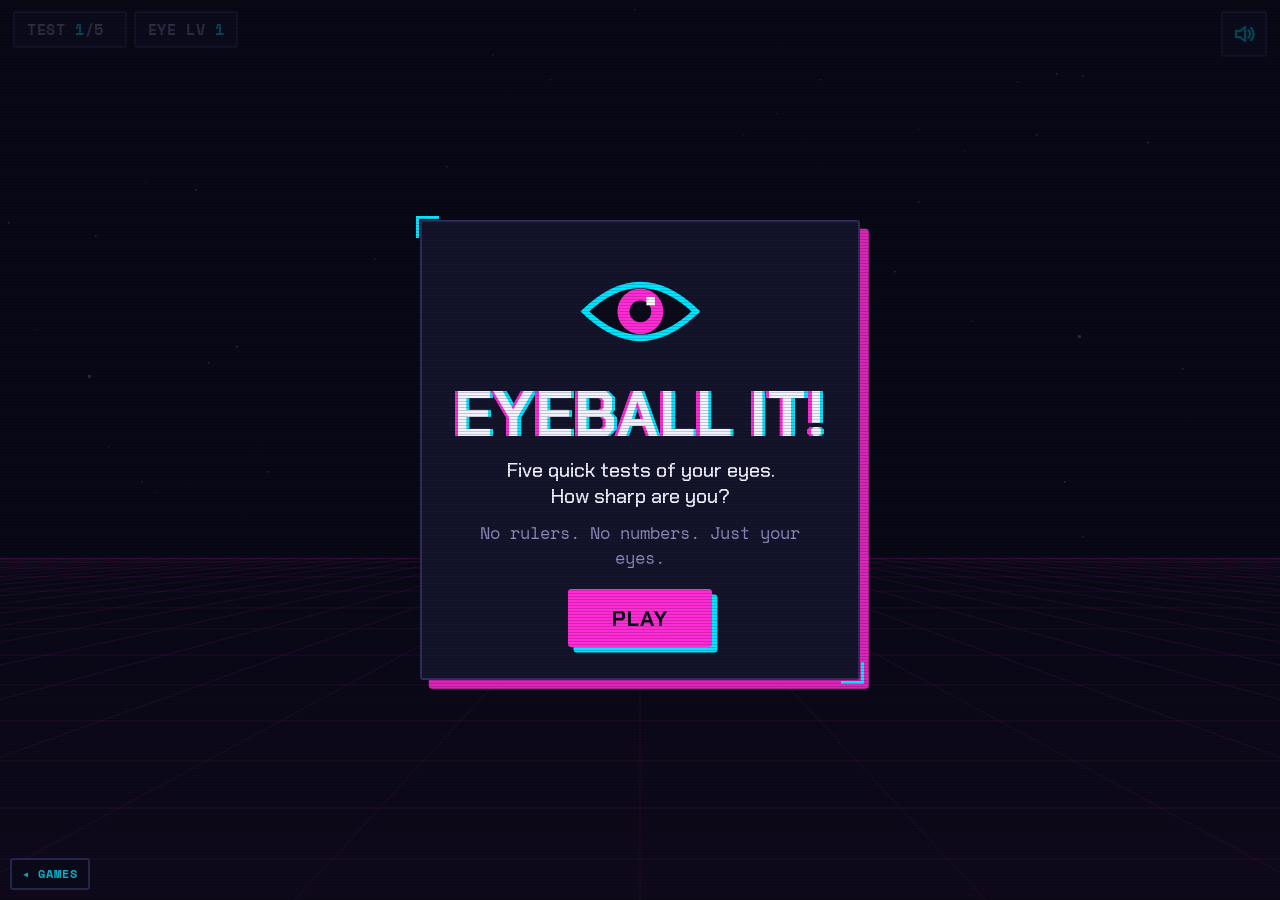
==== commit 45880ff6: "Hub: use the neon retro builds of all eight games Co-Authored-By: Claude Opus 5.5 (1M context) <nore" ====
--- a/games/eyeball-it/index.html
+++ b/games/eyeball-it/index.html
@@ -7,78 +7,89 @@
 <title>Eyeball It!: perception test game | Infinite Games</title><meta name="description" content="Five quick tests of how well your eyes judge angles, colors, counts and sizes. No rulers, just your eyes. Free to play in your browser."><link rel="canonical" href="https://grantdilli.github.io/games/eyeball-it/">
 <link rel="stylesheet" href="fonts/fonts.css">
 <style>
-  :root{--text:#3b2a5c;--muted:#7a6f9c;--accent:#ff5fa2;--accent-dk:#d93f82;--good:#2fbf8f;
-    --display:"Fredoka","Nunito",system-ui,sans-serif;--body:"Nunito",system-ui,-apple-system,"Segoe UI",sans-serif;color-scheme:light}
+  /* Neon retro: dark ground, flat neon colors, hard edges, hard offset shadows, a pinch of scanline grit. */
+  :root{--bg:#0b0b1a;--panel:#14142c;--line:#2e2e5c;--text:#f2f2ff;--muted:#8d8dbd;
+    --pink:#ff2bd6;--cyan:#00e5ff;--lime:#c6ff3d;--green:#39ff8a;--yellow:#ffe14d;--orange:#ff7a1a;--violet:#a06bff;
+    --accent:var(--pink);--good:var(--green);
+    --display:"Chakra Petch",system-ui,sans-serif;--mono:"Space Mono",ui-monospace,monospace;color-scheme:dark}
   *{box-sizing:border-box}
-  html,body{margin:0;height:100%;overflow:hidden;overscroll-behavior:none;background:#efe9ff;color:var(--text);font-family:var(--body);
+  html,body{margin:0;height:100%;overflow:hidden;overscroll-behavior:none;background:var(--bg);color:var(--text);font-family:var(--display);
     -webkit-user-select:none;user-select:none;-webkit-touch-callout:none;-webkit-tap-highlight-color:transparent}
+  body::after{content:"";position:fixed;inset:0;pointer-events:none;z-index:50;
+    background:repeating-linear-gradient(0deg,rgba(0,0,0,.18) 0 1px,transparent 1px 3px);mix-blend-mode:multiply}
   canvas{position:fixed;inset:0;width:100%;height:100%;display:block;touch-action:none}
   .sr{position:absolute;width:1px;height:1px;overflow:hidden;clip:rect(0 0 0 0)}
   .hud{position:fixed;top:0;left:0;right:0;display:flex;justify-content:space-between;align-items:flex-start;gap:8px;pointer-events:none;
     padding:max(10px,env(safe-area-inset-top)) max(12px,env(safe-area-inset-right)) 0 max(12px,env(safe-area-inset-left))}
   .chips{display:flex;flex-wrap:wrap;gap:6px;min-width:0}
-  .chip{background:rgba(255,255,255,.9);color:var(--muted);font-weight:700;border-radius:999px;padding:5px 15px;box-shadow:0 3px 0 rgba(80,60,160,.14);white-space:nowrap;font-variant-numeric:tabular-nums}
-  .chip b{color:var(--text);font-weight:800}
-  .pips{display:inline-flex;gap:4px;vertical-align:middle;margin-left:6px}
-  .pips i{width:10px;height:10px;border-radius:50%;background:#e4dcff;display:block}
-  .pips i.on{background:var(--accent)}.pips i.done{background:#b39cff}
+  .chip{background:var(--panel);color:var(--muted);font:700 .86rem var(--mono);text-transform:uppercase;letter-spacing:.04em;border:2px solid var(--line);border-radius:3px;padding:5px 11px;white-space:nowrap;font-variant-numeric:tabular-nums}
+  .chip b{color:var(--cyan);font-weight:700}
+  .pips{display:inline-flex;gap:3px;vertical-align:middle;margin-left:8px}
+  .pips i{width:9px;height:9px;background:var(--line);display:block}
+  .pips i.on{background:var(--pink);box-shadow:0 0 8px var(--pink)}.pips i.done{background:var(--cyan)}
   .icons{display:flex;gap:8px;flex:none}
   .hud button{pointer-events:auto}
-  button{font:600 1.05rem var(--display);border:0;cursor:pointer;border-radius:999px;transition:transform .08s,box-shadow .08s,opacity .2s;color:inherit}
-  button.icon{width:44px;height:44px;padding:0;display:grid;place-items:center;background:rgba(255,255,255,.94);color:var(--text);box-shadow:0 4px 0 rgba(80,60,160,.2)}
-  button.icon:active{transform:translateY(3px);box-shadow:0 1px 0 rgba(80,60,160,.2)}
+  button{font:700 1.05rem var(--display);text-transform:uppercase;letter-spacing:.06em;border:0;cursor:pointer;border-radius:3px;transition:transform .06s,box-shadow .06s,opacity .2s;color:inherit}
+  button.icon{width:42px;height:42px;padding:0;display:grid;place-items:center;background:var(--panel);color:var(--cyan);border:2px solid var(--line)}
+  button.icon:active{transform:translate(2px,2px)}
   button.icon svg{width:22px;height:22px}
   .prompt{position:fixed;left:50%;transform:translateX(-50%);top:calc(max(10px,env(safe-area-inset-top)) + 54px);width:max-content;max-width:calc(100% - 24px);margin:0;
-    background:#fff;border-radius:22px;padding:8px 20px;box-shadow:0 4px 0 rgba(80,60,160,.14);font:600 clamp(1.05rem,4.2vw,1.35rem)/1.25 var(--display);text-align:center;pointer-events:none;transition:opacity .25s}
+    background:var(--panel);border:2px solid var(--line);border-left:4px solid var(--cyan);border-radius:3px;padding:8px 18px;font:500 clamp(1.05rem,4.2vw,1.3rem)/1.25 var(--display);text-align:center;pointer-events:none;transition:opacity .25s}
+  .prompt b{color:var(--yellow)}
   .prompt:empty{opacity:0}
-  .prompt .tag{display:inline-block;font:700 .78em var(--display);color:#fff;border-radius:999px;padding:1px 10px;margin-right:8px;vertical-align:2px}
-  .prompt.pop{animation:nudge .35s cubic-bezier(.3,1.6,.5,1)}
-  @keyframes nudge{from{transform:translateX(-50%) scale(.85)}to{transform:translateX(-50%) scale(1)}}
-  .go{position:fixed;left:50%;bottom:max(14px,env(safe-area-inset-bottom));transform:translateX(-50%);background:var(--accent);color:#fff;padding:12px 38px;font-size:1.3rem;box-shadow:0 5px 0 var(--accent-dk);min-width:180px}
-  .go:active{transform:translateX(-50%) translateY(4px);box-shadow:0 1px 0 var(--accent-dk)}
-  .go[disabled]{opacity:.38;cursor:default;transform:translateX(-50%);box-shadow:0 5px 0 var(--accent-dk)}
-  .go.next{background:#7b5cff;box-shadow:0 5px 0 #5a3fd6}
+  .prompt .tag{display:inline-block;font:700 .7em var(--mono);text-transform:uppercase;letter-spacing:.06em;color:var(--bg);border-radius:2px;padding:2px 8px;margin-right:10px;vertical-align:2px}
+  .prompt.pop{animation:nudge .22s steps(3,end)}
+  @keyframes nudge{from{transform:translateX(calc(-50% - 6px))}to{transform:translateX(-50%)}}
+  .go{position:fixed;left:50%;bottom:max(14px,env(safe-area-inset-bottom));transform:translateX(-50%);background:var(--pink);color:var(--bg);padding:13px 36px;font-size:1.25rem;box-shadow:5px 5px 0 var(--cyan);min-width:180px}
+  .go:active{transform:translateX(-50%) translate(4px,4px);box-shadow:1px 1px 0 var(--cyan)}
+  .go[disabled]{opacity:.32;cursor:default;transform:translateX(-50%);box-shadow:5px 5px 0 var(--line)}
+  .go.next{background:var(--cyan);box-shadow:5px 5px 0 var(--pink)}
+  .go.next:active{box-shadow:1px 1px 0 var(--pink)}
   .go[hidden]{display:none}
-  .badge{position:fixed;display:grid;place-items:center;width:96px;height:96px;border-radius:50%;background:#fff;box-shadow:0 6px 0 rgba(80,60,160,.16),0 12px 30px rgba(80,60,160,.2);
-    transform:rotate(-10deg) scale(0);transition:transform .45s cubic-bezier(.3,1.7,.5,1);pointer-events:none;text-align:center;line-height:1}
-  .badge.on{transform:rotate(-10deg) scale(1)}
-  .badge b{font:700 2.4rem var(--display);display:block}
-  .badge span{font:700 .82rem var(--display);display:block;margin-top:2px}
+  .badge{position:fixed;display:grid;place-items:center;width:96px;height:96px;background:var(--bg);border:3px solid currentColor;box-shadow:5px 5px 0 currentColor;
+    transform:rotate(-8deg) scale(0);transition:transform .25s steps(4,end);pointer-events:none;text-align:center;line-height:1;color:var(--cyan)}
+  .badge.on{transform:rotate(-8deg) scale(1)}
+  .badge b{font:700 2.4rem var(--mono);display:block}
+  .badge span{font:700 .78rem var(--display);text-transform:uppercase;letter-spacing:.05em;display:block;margin-top:4px}
   .msg{position:fixed;inset:0;display:grid;place-content:safe center;justify-items:center;gap:12px;padding:16px;text-align:center;
-    background:rgba(246,240,255,.6);-webkit-backdrop-filter:blur(6px);backdrop-filter:blur(6px);opacity:0;pointer-events:none;transition:opacity .35s;overflow:auto}
+    background:rgba(8,8,22,.72);opacity:0;pointer-events:none;transition:opacity .2s;overflow:auto}
   .msg.on{opacity:1;pointer-events:auto}
-  .msg h2{margin:0;font-family:var(--display);font-weight:700;color:var(--accent);font-size:clamp(2.4rem,10vw,3.6rem);line-height:1.02;text-shadow:0 4px 0 #ffd0e5}
-  .msg p{margin:0;color:var(--muted);font-weight:700;font-size:1.08rem}
-  .msg .big{font:700 1.2rem var(--display);color:var(--text)}
-  .msg button.cta{background:var(--accent);color:#fff;padding:12px 38px;font-size:1.3rem;box-shadow:0 5px 0 var(--accent-dk);margin-top:6px}
-  .msg button.cta:active{transform:translateY(4px);box-shadow:0 1px 0 var(--accent-dk)}
-  .msg.on .card{animation:pop .45s cubic-bezier(.3,1.6,.5,1)}
-  .card{display:grid;gap:10px;justify-items:center;background:#fff;border-radius:32px;padding:24px 28px 28px;width:min(400px,calc(100vw - 32px));box-shadow:0 8px 0 rgba(123,92,255,.14),0 18px 44px rgba(80,60,160,.18)}
+  .msg h2{margin:0;font-family:var(--display);font-weight:700;color:var(--text);text-transform:uppercase;letter-spacing:.02em;font-size:clamp(2.4rem,10vw,3.6rem);line-height:1;
+    text-shadow:-3px 0 var(--pink),3px 0 var(--cyan)}
+  .msg p{margin:0;color:var(--muted);font:400 .95rem var(--mono)}
+  .msg .big{font:500 1.15rem var(--display);color:var(--text)}
+  .msg button.cta{background:var(--pink);color:var(--bg);padding:13px 40px;font-size:1.25rem;box-shadow:5px 5px 0 var(--cyan);margin-top:8px}
+  .msg button.cta:active{transform:translate(4px,4px);box-shadow:1px 1px 0 var(--cyan)}
+  .msg.on .card{animation:pop .2s steps(3,end)}
+  .card{position:relative;display:grid;gap:10px;justify-items:center;background:var(--panel);border:2px solid var(--line);border-radius:3px;padding:26px 28px 28px;width:min(400px,calc(100vw - 32px));box-shadow:8px 8px 0 rgba(255,43,214,.85)}
+  .card::before,.card::after{content:"";position:absolute;width:18px;height:18px;border:3px solid var(--cyan)}
+  .card::before{top:-6px;left:-6px;border-right:0;border-bottom:0}.card::after{bottom:-6px;right:-6px;border-left:0;border-top:0}
   .eye{width:110px;height:110px}
-  .grade{width:104px;height:104px;border-radius:50%;display:grid;place-items:center;font:700 3.6rem var(--display);color:#fff;box-shadow:0 6px 0 rgba(0,0,0,.12)}
-  .rows{width:100%;display:grid;gap:6px;margin:4px 0}
-  .row{display:grid;grid-template-columns:72px 1fr 34px;align-items:center;gap:8px;font-weight:800;font-size:.95rem}
-  .row .nm{text-align:left;font-family:var(--display);font-weight:600}
-  .row .bar{height:12px;border-radius:999px;background:#f1ecff;overflow:hidden}
-  .row .bar i{display:block;height:100%;border-radius:999px;width:0;transition:width .7s cubic-bezier(.2,.8,.3,1)}
+  .grade{width:96px;height:96px;display:grid;place-items:center;font:700 3.6rem var(--display);color:var(--bg);border-radius:3px;box-shadow:5px 5px 0 var(--text)}
+  .rows{width:100%;display:grid;gap:7px;margin:4px 0}
+  .row{display:grid;grid-template-columns:72px 1fr 34px;align-items:center;gap:8px;font:700 .9rem var(--mono)}
+  .row .nm{text-align:left;font:500 .95rem var(--display);text-transform:uppercase;letter-spacing:.03em}
+  .row .bar,.lvl .bar{height:12px;background:#0b0b1a;border:1px solid var(--line);overflow:hidden}
+  .row .bar i,.lvl .bar i{display:block;height:100%;width:0;transition:width .7s steps(12,end);
+    -webkit-mask:repeating-linear-gradient(90deg,#000 0 7px,transparent 7px 9px);mask:repeating-linear-gradient(90deg,#000 0 7px,transparent 7px 9px)}
   .row .v{text-align:right;font-variant-numeric:tabular-nums}
-  .lvl{width:100%;text-align:left;font-weight:800;font-size:.95rem}
-  .lvl .bar{height:14px;border-radius:999px;background:#f1ecff;overflow:hidden;margin-top:4px}
-  .lvl .bar i{display:block;height:100%;background:linear-gradient(90deg,#7cc4ff,#b39cff,#ff8fb8);border-radius:999px;transition:width .9s cubic-bezier(.2,.8,.3,1)}
-  .unlock{background:#fff4c9;color:#8a6200;border-radius:16px;padding:6px 14px;font-weight:800}
+  .lvl{width:100%;text-align:left;font:500 .95rem var(--display);text-transform:uppercase;letter-spacing:.03em}
+  .lvl .bar{height:14px;margin-top:5px}
+  .lvl .bar i{background:linear-gradient(90deg,var(--cyan),var(--violet),var(--pink))}
+  .unlock{border:2px dashed var(--yellow);color:var(--yellow)!important;padding:6px 14px;font-weight:700!important}
   .unlock:empty{display:none}
   .hud,.prompt,.go,.msg .card,.badge{zoom:var(--k,1)}
   .sa,.sb{display:grid;gap:10px;justify-items:center;width:100%}
   @media (max-height:560px) and (min-aspect-ratio:5/4){
     .prompt{top:max(10px,env(safe-area-inset-top));max-width:calc(100% - 480px);font-size:1rem;padding:6px 16px}
     .go{left:auto;right:max(16px,env(safe-area-inset-right));bottom:max(16px,env(safe-area-inset-bottom));transform:none;min-width:0;padding:12px 26px}
-    .go:active{transform:translateY(4px)}.go[disabled]{transform:none}
+    .go:active{transform:translate(4px,4px)}.go[disabled]{transform:none}
     .msg .card.sum{grid-template-columns:auto 1fr;width:min(680px,calc(100vw - 32px));align-items:center;gap:6px 24px}
     .msg .card.sum .big{font-size:1rem}
   }
-  @keyframes pop{from{transform:scale(.6);opacity:0}to{transform:none;opacity:1}}
-  @media (max-width:520px){.chip{padding:4px 11px;font-size:.92rem}.chip .nm{display:none}button.icon{width:40px;height:40px}.badge{width:80px;height:80px}.badge b{font-size:2rem}}
-  @media (max-height:560px){.card{padding:14px 22px 18px;gap:6px}.grade{width:76px;height:76px;font-size:2.6rem}.eye{width:76px;height:76px}}
+  @keyframes pop{from{transform:translate(-6px,6px);opacity:0}to{transform:none;opacity:1}}
+  @media (max-width:520px){.chip{padding:4px 9px;font-size:.78rem}.chip .nm{display:none}button.icon{width:38px;height:38px}.badge{width:80px;height:80px}.badge b{font-size:2rem}}
+  @media (max-height:560px){.card{padding:14px 22px 18px;gap:6px}.grade{width:72px;height:72px;font-size:2.6rem}.eye{width:76px;height:76px}}
   @media (prefers-reduced-motion:reduce){.msg.on .card,.prompt.pop{animation:none}}
 </style>
 </head>
@@ -100,69 +111,75 @@
 const ease=t=>1-Math.pow(1-t,3);
 // Score from error: 100 when exact, 50 at the half-score error k, and a long gentle tail.
 const lin=(err,k)=>Math.round(100/(1+(err/k)**2));
-const PAL=['#ff8fb8','#ffc94d','#5fd8b6','#7cc4ff','#b39cff','#ffa978','#9bdc6b','#f59ad6'];
+const PAL=['#ff2bd6','#ffe14d','#39ff8a','#00e5ff','#a06bff','#ff7a1a','#c6ff3d','#ff5c8a'];
 
 // ---- tests ----
 // Each test draws in card units: (0,0) is the card's top-left, (1,1) its bottom-right.
 const TESTS={
-  count:{name:'Count',col:'#ff8fb8',make:mkCount},
-  angle:{name:'Angle',col:'#7cc4ff',make:mkAngle},
-  split:{name:'Split',col:'#5fd8b6',make:mkSplit},
-  catch:{name:'Catch',col:'#ffa978',make:mkCatch},
-  color:{name:'Color',col:'#b39cff',make:mkColor},
-  beat:{name:'Beat',col:'#f59ad6',make:mkBeat},
-  size:{name:'Size',col:'#ffc94d',make:mkSize},
-  center:{name:'Center',col:'#7cc4ff',make:mkCenter},
-  length:{name:'Length',col:'#9bdc6b',make:mkLength},
-  line:{name:'Line Up',col:'#ff8fb8',make:mkLine},
+  count:{name:'Count',col:'#ff2bd6',make:mkCount},
+  angle:{name:'Angle',col:'#00e5ff',make:mkAngle},
+  split:{name:'Split',col:'#c6ff3d',make:mkSplit},
+  catch:{name:'Catch',col:'#ff7a1a',make:mkCatch},
+  color:{name:'Color',col:'#a06bff',make:mkColor},
+  beat:{name:'Beat',col:'#ff5c8a',make:mkBeat},
+  size:{name:'Size',col:'#ffe14d',make:mkSize},
+  center:{name:'Center',col:'#00e5ff',make:mkCenter},
+  length:{name:'Length',col:'#7dff4d',make:mkLength},
+  line:{name:'Line Up',col:'#ff2bd6',make:mkLine},
 };
 const ORDER=['count','angle','split','catch','color','beat','size','center','length','line'];
 
 let g=ctx,S=300; // g draws in card units
 function lw(px){return px/S}
-function circ(x,y,r,fill,stroke,w){g.beginPath();g.arc(x,y,Math.max(0,r),0,TAU);if(fill){g.fillStyle=fill;g.fill()}if(stroke){g.strokeStyle=stroke;g.lineWidth=w||lw(3);g.stroke()}}
-function seg(x1,y1,x2,y2,col,w,dash){g.beginPath();g.moveTo(x1,y1);g.lineTo(x2,y2);g.strokeStyle=col;g.lineWidth=w;g.lineCap='round';g.setLineDash(dash?[dash,dash*1.2]:[]);g.stroke();g.setLineDash([])}
-function txt(s,x,y,size,col,weight,align){g.save();g.scale(1/S,1/S);g.font=`${weight||700} ${Math.round(size*S)}px Fredoka,Nunito,sans-serif`;g.fillStyle=col||'#3b2a5c';g.textAlign=align||'center';g.textBaseline='middle';g.fillText(s,x*S,y*S);g.restore()}
+// Neon glow: bright flat colors get a soft halo, dark ones stay crisp.
+const GL={};function glow(c){if(typeof c!=='string'||c[0]!=='#'){g.shadowBlur=0;return}
+  let v=GL[c];if(v==null){const n=parseInt(c.length===4?c.slice(1).replace(/./g,'$&$&'):c.slice(1,7),16);const r=n>>16&255,gg=n>>8&255,b=n&255;v=GL[c]=Math.max(r,gg,b)>200&&Math.max(r,gg,b)-Math.min(r,gg,b)>90}
+  if(v){g.shadowColor=c;g.shadowBlur=GLOW}else g.shadowBlur=0}
+let GLOW=10;
+function circ(x,y,r,fill,stroke,w){g.beginPath();g.arc(x,y,Math.max(0,r),0,TAU);if(fill){glow(fill);g.fillStyle=fill;g.fill()}if(stroke){glow(stroke);g.strokeStyle=stroke;g.lineWidth=w||lw(3);g.stroke()}g.shadowBlur=0}
+function seg(x1,y1,x2,y2,col,w,dash){g.beginPath();g.moveTo(x1,y1);g.lineTo(x2,y2);glow(col);g.strokeStyle=col;g.lineWidth=w;g.lineCap='butt';g.setLineDash(dash?[dash,dash*.8]:[]);g.stroke();g.setLineDash([]);g.shadowBlur=0}
+function txt(s,x,y,size,col,weight,align){g.save();g.scale(1/S,1/S);g.font=`${weight||700} ${Math.round(size*S)}px "Chakra Petch",sans-serif`;g.fillStyle=col||'#f2f2ff';g.textAlign=align||'center';g.textBaseline='middle';g.fillText(s,x*S,y*S);g.restore()}
 function rr(x,y,w,h,r){g.beginPath();g.moveTo(x+r,y);g.arcTo(x+w,y,x+w,y+h,r);g.arcTo(x+w,y+h,x,y+h,r);g.arcTo(x,y+h,x,y,r);g.arcTo(x,y,x+w,y,r);g.closePath()}
-function cloud(x0,x1,y0,y1,col){g.fillStyle=col;rr(x0,y0,x1-x0,y1-y0,.06);g.fill();
-  const n=Math.max(3,Math.round((x1-x0)/.09));for(let i=0;i<=n;i++){const x=x0+(x1-x0)*i/n;circ(x,y0+.01,.055+.015*Math.sin(i*2.3),col);circ(x,y1-.01,.055+.015*Math.cos(i*1.7),col)}}
+function cloud(x0,x1,y0,y1,col){const w=x1-x0,h=y1-y0;g.fillStyle=col;g.fillRect(x0,y0,w,h);
+  g.save();g.beginPath();g.rect(x0,y0,w,h);g.clip();g.strokeStyle='#2e2e5c';g.lineWidth=lw(3);g.beginPath();
+  for(let k=-h;k<w;k+=.035){g.moveTo(x0+k,y0);g.lineTo(x0+k+h,y1)}g.stroke();g.restore();g.strokeStyle='#4a4a80';g.lineWidth=lw(3);g.strokeRect(x0,y0,w,h)}
 // 3-2-1 before anything is shown, so the player knows exactly when to look.
 function countdown(t,T0,label){const step=T0/3,i=Math.min(2,Math.floor(t/step)),k=ease(clamp((t-i*step)/(step*.5),0,1));
-  circ(.5,.46,(.13+.03*(1-k))*(.6+.4*k),'#f3eeff');txt(String(3-i),.5,.465,.13*(.6+.4*k),'#b39cff',700);txt(label,.5,.68,.055,'#7a6f9c',700)}
+  circ(.5,.46,(.13+.03*(1-k))*(.6+.4*k),'#20204a');txt(String(3-i),.5,.465,.13*(.6+.4*k),'#a06bff',700);txt(label,.5,.68,.055,'#8d8dbd',700)}
 // The switch from watching to playing: a pop-up "Your turn!" and a new prompt.
 function turn(o,t,msg){o.turnAt=t;setPrompt(msg);sfx.turn()}
 function drawTurn(o,t){if(o.turnAt==null||o.rev)return;const k=t-o.turnAt;if(k>1.1)return;
   const a=k<.8?1:1-(k-.8)/.3,sc=.6+.4*ease(clamp(k/.25,0,1))+(k<.35?.06*Math.sin(k/.35*Math.PI):0);
   g.save();g.globalAlpha=Math.max(0,a);g.translate(.5,.18);g.scale(sc,sc);g.rotate(-.05);
-  rr(-.24,-.065,.48,.13,.065);g.fillStyle='#ff5fa2';g.fill();txt('Your turn!',0,.003,.065,'#fff',700);g.restore()}
+  g.fillStyle='#00e5ff';g.fillRect(-.235,-.055,.48,.13);g.fillStyle='#ff2bd6';g.fillRect(-.245,-.065,.48,.13);txt('YOUR TURN!',-.005,-.002,.06,'#0b0b1a',700);g.restore()}
 
 // Slider: horizontal, value null until touched.
-function Slider(o){return Object.assign({x0:.16,x1:.84,y:.86,v:null,min:0,max:1,step:0,drag:false,rainbow:false,col:'#ff8fb8'},o)}
+function Slider(o){return Object.assign({x0:.16,x1:.84,y:.86,v:null,min:0,max:1,step:0,drag:false,rainbow:false,col:'#ff2bd6'},o)}
 function slSet(sl,p){let f=clamp((p.x-sl.x0)/(sl.x1-sl.x0),0,1),v=sl.min+f*(sl.max-sl.min);if(sl.step)v=Math.round(v/sl.step)*sl.step;sl.v=v}
 function slDown(sl,p){if(Math.abs(p.y-sl.y)<.1&&p.x>sl.x0-.06&&p.x<sl.x1+.06){sl.drag=true;slSet(sl,p);return true}return false}
 function slDraw(sl){const y=sl.y,w=lw(14);
-  if(sl.rainbow){const gr=g.createLinearGradient(sl.x0,0,sl.x1,0);for(let i=0;i<=12;i++)gr.addColorStop(i/12,`hsl(${i*30},78%,70%)`);seg(sl.x0,y,sl.x1,y,gr,w*1.6)}
-  else{seg(sl.x0,y,sl.x1,y,'#efe9ff',w);if(sl.v!=null)seg(sl.x0,y,sl.x0+(sl.x1-sl.x0)*(sl.v-sl.min)/(sl.max-sl.min),y,sl.col,w)}
+  if(sl.rainbow){const gr=g.createLinearGradient(sl.x0,0,sl.x1,0);for(let i=0;i<=12;i++)gr.addColorStop(i/12,`hsl(${i*30},95%,60%)`);seg(sl.x0,y,sl.x1,y,gr,w*1.6)}
+  else{seg(sl.x0,y,sl.x1,y,'#262650',w);if(sl.v!=null)seg(sl.x0,y,sl.x0+(sl.x1-sl.x0)*(sl.v-sl.min)/(sl.max-sl.min),y,sl.col,w)}
   const f=sl.v==null?.5:(sl.v-sl.min)/(sl.max-sl.min),x=sl.x0+(sl.x1-sl.x0)*f;
-  circ(x,y+lw(3),lw(19),'rgba(80,60,160,.15)');circ(x,y,lw(19),'#fff',sl.v==null?'#d6ccf5':(sl.rainbow?'#3b2a5c':sl.col),lw(4));
-  if(sl.v==null){const a=.5+.5*Math.sin(now*5);txt('drag',x,y-lw(36),.04,`rgba(122,111,156,${.5+a*.5})`,700)}}
+  circ(x,y+lw(3),lw(19),'rgba(0,0,0,.45)');circ(x,y,lw(19),'#0b0b1a',sl.v==null?'#4a4a80':(sl.rainbow?'#f2f2ff':sl.col),lw(4));
+  if(sl.v==null){const a=.5+.5*Math.sin(now*5);txt('drag',x,y-lw(36),.04,`rgba(141,141,189,${.5+a*.5})`,700)}}
 
 function mkCount(d){
   const lo=Math.round(5+d*11),hi=Math.round(11+d*32),n=ri(lo,hi),dots=[];let tries=0;
   while(dots.length<n&&tries<8000){tries++;const a=R()*TAU,q=Math.sqrt(R())*.38,r=(.016+R()*.016)*(1.15-d*.3),x=.5+Math.cos(a)*q,y=.42+Math.sin(a)*q*.86;
     if(dots.every(o=>Math.hypot(o.x-x,o.y-y)>o.r+r+.014))dots.push({x,y,r,c:pick(PAL)})}
   const N=dots.length,flash=1.6-d*.7,T0=1.5,max=Math.max(30,Math.ceil(N*1.7/10)*10);
-  const sl=Slider({min:0,max,step:1,col:'#ff8fb8'});
+  const sl=Slider({min:0,max,step:1,col:'#ff2bd6'});
   return{lock:true,T0,prompt:'Count the dots! They vanish fast…',
     update(t){if(t>=T0&&!this.s){this.s=1;sfx.flash()}if(t>=T0+flash+.3&&!this.ask){this.ask=1;this.ready=false;turn(this,t,'How many dots were there?')}this.ready=sl.v!=null},
     draw(t){if(t<T0){countdown(t,T0,'Get ready to count');return}
       const gone=this.rev?1:clamp((t-T0-flash)/.25,0,1),pop=clamp((t-T0)/.12,0,1);
       if(gone<1||this.rev){g.globalAlpha=this.rev?.55:1;const k=this.rev?1:pop*(1-ease(gone));dots.forEach(o=>circ(o.x,o.y,o.r*k,o.c));g.globalAlpha=1}
       if(this.ask){
-        if(!this.rev){txt(sl.v==null?'?':String(sl.v),.5,.42,.2,'#3b2a5c',700)}
-        else{g.save();g.scale(1/S,1/S);g.font=`700 ${Math.round(.2*S)}px Fredoka,Nunito,sans-serif`;g.textAlign='center';g.textBaseline='middle';g.lineWidth=10;g.strokeStyle='#fff';g.lineJoin='round';g.strokeText(String(N),.5*S,.42*S);g.restore();txt(String(N),.5,.42,.2,'#2fbf8f',700)}
+        if(!this.rev){txt(sl.v==null?'?':String(sl.v),.5,.42,.2,'#f2f2ff',700)}
+        else{g.save();g.scale(1/S,1/S);g.font=`700 ${Math.round(.2*S)}px "Chakra Petch",sans-serif`;g.textAlign='center';g.textBaseline='middle';g.lineWidth=10;g.strokeStyle='#14142c';g.lineJoin='round';g.strokeText(String(N),.5*S,.42*S);g.restore();txt(String(N),.5,.42,.2,'#39ff8a',700)}
         slDraw(sl);
-        [[.06,'−',-1],[.94,'+',1]].forEach(([x,s])=>{circ(x,sl.y,.045,'#f3eeff');txt(s,x,sl.y+.003,.06,'#7a6f9c',700)})}},
+        [[.06,'−',-1],[.94,'+',1]].forEach(([x,s])=>{circ(x,sl.y,.045,'#20204a');txt(s,x,sl.y+.003,.06,'#8d8dbd',700)})}},
     down(p,t){if(!this.ask)return;
       if(Math.hypot(p.x-.06,p.y-sl.y)<.06||Math.hypot(p.x-.94,p.y-sl.y)<.06){sl.v=clamp((sl.v==null?Math.round(max/2):sl.v)+(p.x<.5?-1:1),0,max);sfx.tick();return}
       if(slDown(sl,p))sfx.tick()},
@@ -178,13 +195,13 @@
   return{lock:true,prompt:`Make a <b>${A}°</b> angle`,
     update(){this.ready=a!=null},
     draw(){const cur=a??0,rad=cur*Math.PI/180;
-      if(a!=null){g.beginPath();g.moveTo(cx,cy);g.arc(cx,cy,L*.55,0,-rad,true);g.closePath();g.fillStyle='rgba(124,196,255,.25)';g.fill()}
-      if(this.rev){const tr=A*Math.PI/180;seg(cx,cy,cx+Math.cos(tr)*L,cy-Math.sin(tr)*L,'#2fbf8f',lw(10),lw(10))}
-      seg(cx,cy,cx+L,cy,'#3b2a5c',lw(12));
-      seg(cx,cy,cx+Math.cos(rad)*L,cy-Math.sin(rad)*L,'#7cc4ff',lw(12));
-      circ(cx,cy,lw(10),'#3b2a5c');
-      const hx=cx+Math.cos(rad)*L,hy=cy-Math.sin(rad)*L;circ(hx,hy,lw(20),'#fff','#7cc4ff',lw(5));
-      if(a==null){txt('drag the blue arm',.5,.12,.045,'#7a6f9c',700)}},
+      if(a!=null){g.beginPath();g.moveTo(cx,cy);g.arc(cx,cy,L*.55,0,-rad,true);g.closePath();g.fillStyle='rgba(0,229,255,.18)';g.fill()}
+      if(this.rev){const tr=A*Math.PI/180;seg(cx,cy,cx+Math.cos(tr)*L,cy-Math.sin(tr)*L,'#39ff8a',lw(10),lw(10))}
+      seg(cx,cy,cx+L,cy,'#f2f2ff',lw(12));
+      seg(cx,cy,cx+Math.cos(rad)*L,cy-Math.sin(rad)*L,'#00e5ff',lw(12));
+      circ(cx,cy,lw(10),'#f2f2ff');
+      const hx=cx+Math.cos(rad)*L,hy=cy-Math.sin(rad)*L;circ(hx,hy,lw(20),'#0b0b1a','#00e5ff',lw(5));
+      if(a==null){txt('drag the blue arm',.5,.12,.045,'#8d8dbd',700)}},
     down(p){drag=true;a=ang(p);sfx.tick()},move(p){if(drag){const o=Math.round(a/3);a=ang(p);if(Math.round(a/3)!==o)sfx.click()}},up(){drag=false},
     key(k){if(k==='ArrowLeft'||k==='ArrowUp')a=((a??0)+1)%360;if(k==='ArrowRight'||k==='ArrowDown')a=((a??0)+359)%360},
     score(){let e=Math.abs(a-A);e=Math.min(e,360-e);return{s:lin(e,12),txt:`Target ${A}°. Yours was ${Math.round(a)}°.`}}};
@@ -195,10 +212,10 @@
   const left=R()<.5,x0=.08,x1=.92,y=.5,tf=p/q;let f=null,drag=false;
   return{lock:true,prompt:`Tap <b>${p}/${q}</b> of the way from the <b>${left?'left':'right'}</b>`,
     update(){this.ready=f!=null},
-    draw(){seg(x0,y,x1,y,'#efe9ff',lw(22));
-      const sx=left?x0:x1;circ(sx,y,lw(18),'#5fd8b6');txt('start',sx,y+.08,.04,'#2fa886',700);circ(left?x1:x0,y,lw(10),'#d6ccf5');
-      if(f!=null){const x=x0+(x1-x0)*f;seg(x,y-.09,x,y+.09,'#3b2a5c',lw(7));circ(x,y-.09,lw(9),'#3b2a5c')}
-      if(this.rev){const fx=left?tf:1-tf,x=x0+(x1-x0)*fx;seg(x,y-.13,x,y+.13,'#2fbf8f',lw(6),lw(7));txt(`${p}/${q}`,x,y-.18,.05,'#2fbf8f',700)}},
+    draw(){seg(x0,y,x1,y,'#262650',lw(22));
+      const sx=left?x0:x1;circ(sx,y,lw(18),'#c6ff3d');txt('start',sx,y+.08,.04,'#39ff8a',700);circ(left?x1:x0,y,lw(10),'#4a4a80');
+      if(f!=null){const x=x0+(x1-x0)*f;seg(x,y-.09,x,y+.09,'#f2f2ff',lw(7));circ(x,y-.09,lw(9),'#f2f2ff')}
+      if(this.rev){const fx=left?tf:1-tf,x=x0+(x1-x0)*fx;seg(x,y-.13,x,y+.13,'#39ff8a',lw(6),lw(7));txt(`${p}/${q}`,x,y-.18,.05,'#39ff8a',700)}},
     down(pt){drag=true;f=clamp((pt.x-x0)/(x1-x0),0,1);sfx.tick()},move(pt){if(drag)f=clamp((pt.x-x0)/(x1-x0),0,1)},up(){drag=false},
     key(k){if(k==='ArrowRight')f=clamp((f??.5)+.005,0,1);if(k==='ArrowLeft')f=clamp((f??.5)-.005,0,1)},
     score(){const u=left?f:1-f,e=Math.abs(u-tf);return{s:lin(e,.045),txt:`You were ${Math.round(e*100)}% of the bar off.`}}};
@@ -210,12 +227,12 @@
   const bx=t=>x0+v*Math.max(0,t-T0);
   return{lock:false,T0,prompt:'Tap when the hidden ball reaches the flag',
     update(t){if(!this.done&&t>arrive+1.4){this.done=1;tap=null;lockIn()}},
-    draw(t){seg(.04,y+.06,.96,y+.06,'#efe9ff',lw(10));
-      if(t<T0){const i=Math.min(2,Math.floor(t/(T0/3)));txt(String(3-i),.5,.2,.1,'#b39cff',700)}else if(t<T0+.6){g.globalAlpha=1-(t-T0)/.6;txt('Go!',.5,.2,.1,'#ff5fa2',700);g.globalAlpha=1}
-      const x=bx(tap??t);circ(x,y,.045,'#ffa978');circ(x-.014,y-.014,.013,'rgba(255,255,255,.7)');
-      cloud(c0,1.02,.3,.78,'#e8e1ff');
-      seg(xf,y+.06,xf,y-.2,'#3b2a5c',lw(7));g.beginPath();g.moveTo(xf,y-.2);g.lineTo(xf+.1,y-.165);g.lineTo(xf,y-.13);g.closePath();g.fillStyle='#ff5fa2';g.fill();
-      if(this.rev){g.globalAlpha=.85;circ(tap==null?bx(arrive+1.4):bx(tap),y,.045,'#ffa978','#3b2a5c',lw(3));g.globalAlpha=1;circ(xf,y,.045,null,'#2fbf8f',lw(4))}},
+    draw(t){seg(.04,y+.06,.96,y+.06,'#262650',lw(10));
+      if(t<T0){const i=Math.min(2,Math.floor(t/(T0/3)));txt(String(3-i),.5,.2,.1,'#a06bff',700)}else if(t<T0+.6){g.globalAlpha=1-(t-T0)/.6;txt('Go!',.5,.2,.1,'#ff2bd6',700);g.globalAlpha=1}
+      const x=bx(tap??t);circ(x,y,.045,'#ff7a1a');circ(x-.014,y-.014,.013,'rgba(255,255,255,.7)');
+      cloud(c0,1.02,.3,.78,'#1c1c40');
+      seg(xf,y+.06,xf,y-.2,'#f2f2ff',lw(7));g.beginPath();g.moveTo(xf,y-.2);g.lineTo(xf+.1,y-.165);g.lineTo(xf,y-.13);g.closePath();g.fillStyle='#ff2bd6';g.fill();
+      if(this.rev){g.globalAlpha=.85;circ(tap==null?bx(arrive+1.4):bx(tap),y,.045,'#ff7a1a','#f2f2ff',lw(3));g.globalAlpha=1;circ(xf,y,.045,null,'#39ff8a',lw(4))}},
     down(p,t){if(t<T0+.2||this.done)return;this.done=1;tap=t;sfx.tap();lockIn()},
     key(k,t){if(k===' ')this.down(null,t)},
     score(){if(tap==null)return{s:0,txt:'Too slow! The ball got away.'};const e=tap-arrive;
@@ -224,15 +241,15 @@
 
 function mkColor(d){
   const H=ri(0,359),T0=1.5,show=2.2-d*.8,sl=Slider({min:0,max:359,step:1,rainbow:true,y:.84});
-  const hsl=h=>`hsl(${h},78%,70%)`;
+  const hsl=h=>`hsl(${h},95%,60%)`;
   return{lock:true,T0,prompt:'Remember this color…',
     update(t){if(t>=T0+show+.3&&!this.ask){this.ask=1;turn(this,t,'Now find that color again!')}this.ready=sl.v!=null},
     draw(t){if(t<T0){countdown(t,T0,'Remember the color');return}
       if(!this.ask){const k=ease(clamp((t-T0)/.2,0,1))*(1-ease(clamp((t-T0-show)/.3,0,1)));circ(.5,.44,.26*k,hsl(H));return}
       if(this.rev){g.beginPath();g.moveTo(.5,.44);g.arc(.5,.44,.26,Math.PI/2,Math.PI*1.5);g.fillStyle=hsl(H);g.fill();
         g.beginPath();g.moveTo(.5,.44);g.arc(.5,.44,.26,-Math.PI/2,Math.PI/2);g.fillStyle=hsl(sl.v);g.fill();
-        txt('target',.36,.44,.042,'#fff',700);txt('yours',.64,.44,.042,'#fff',700)}
-      else circ(.5,.44,.26,sl.v==null?'#efeaf7':hsl(sl.v));
+        txt('target',.36,.44,.042,'#0b0b1a',700);txt('yours',.64,.44,.042,'#0b0b1a',700)}
+      else circ(.5,.44,.26,sl.v==null?'#20204a':hsl(sl.v));
       slDraw(sl)},
     down(p){if(this.ask&&slDown(sl,p))sfx.tick()},move(p){if(sl.drag)slSet(sl,p)},up(){sl.drag=false},
     key(k){if(!this.ask)return;if(k==='ArrowRight')sl.v=((sl.v??180)+2)%360;if(k==='ArrowLeft')sl.v=((sl.v??180)+358)%360},
@@ -248,12 +265,12 @@
       if(t>=guide[3]&&!this.go){this.go=1;turn(this,t,'Keep the beat going! Tap <b>8</b> times')}
       while(gi>=4&&gi<4+assist&&t>=exp[gi-4]){gi++;pulse=.45}
       if(!this.done&&t>exp[7]+1.6){this.done=1;lockIn()}ring.forEach(r=>r.k+=dt*2.5);ring=ring.filter(r=>r.k<1)},
-    draw(t){const r=.17+pulse*.05;circ(.5,.44,r+.03,'rgba(245,154,214,.25)');circ(.5,.44,r,this.go?'#f59ad6':'#ffc2e6');
-      ring.forEach(o=>circ(.5,.44,.2+o.k*.2,null,o.ok?`rgba(47,191,143,${1-o.k})`:`rgba(245,154,214,${1-o.k})`,lw(6)));
-      txt(this.go?(taps.length?String(taps.length):'tap!'):(gi?String(gi):'…'),.5,.44,.1,'#fff',700);
-      const n=12;for(let i=0;i<n;i++){const x=.12+i*(.76/(n-1)),on=i<4?i<Math.min(gi,4):i-4<taps.length;circ(x,.8,lw(9),on?(i<4?'#b39cff':(fb[i-4]?'#2fbf8f':'#f59ad6')):'#efe9ff')}
-      if(this.rev){const x=tt=>.08+(tt-T0)/(exp[7]+I-T0)*.84;seg(.06,.92,.94,.92,'#efe9ff',lw(6));
-        guide.concat(exp).forEach(tt=>seg(x(tt),.89,x(tt),.95,'#2fbf8f',lw(4)));taps.forEach(tt=>circ(clamp(x(tt),.04,.96),.92,lw(6),'#3b2a5c'))}},
+    draw(t){const r=.17+pulse*.05;circ(.5,.44,r+.03,'rgba(255,92,138,.25)');circ(.5,.44,r,this.go?'#ff5c8a':'#5a1f52');
+      ring.forEach(o=>circ(.5,.44,.2+o.k*.2,null,o.ok?`rgba(57,255,138,${1-o.k})`:`rgba(255,92,138,${1-o.k})`,lw(6)));
+      txt(this.go?(taps.length?String(taps.length):'tap!'):(gi?String(gi):'…'),.5,.44,.1,'#0b0b1a',700);
+      const n=12;for(let i=0;i<n;i++){const x=.12+i*(.76/(n-1)),on=i<4?i<Math.min(gi,4):i-4<taps.length;circ(x,.8,lw(9),on?(i<4?'#a06bff':(fb[i-4]?'#39ff8a':'#ff5c8a')):'#262650')}
+      if(this.rev){const x=tt=>.08+(tt-T0)/(exp[7]+I-T0)*.84;seg(.06,.92,.94,.92,'#262650',lw(6));
+        guide.concat(exp).forEach(tt=>seg(x(tt),.89,x(tt),.95,'#39ff8a',lw(4)));taps.forEach(tt=>circ(clamp(x(tt),.04,.96),.92,lw(6),'#f2f2ff'))}},
     down(p,t){if(!this.go||this.done||taps.length>=8||t<guide[3]+I*.4)return;taps.push(t);const ok=near(t)<.15;fb.push(ok);ring.push({k:0,ok});sfx.beat(false,true);
       if(taps.length===8){this.done=1;setTimeout(lockIn,250)}},
     key(k,t){if(k===' ')this.down(null,t)},
@@ -267,10 +284,10 @@
   return{lock:true,T0,prompt:'Remember how big this circle is…',
     update(t){if(t>=T0+show+.3&&!this.ask){this.ask=1;turn(this,t,'Drag the edge to make it the same size')}this.ready=r!=null},
     draw(t){if(t<T0){countdown(t,T0,'Remember the size');return}
-      if(!this.ask){const a=1-clamp((t-T0-show)/.3,0,1);g.globalAlpha=a;circ(tx,ty,Rt*ease(clamp((t-T0)/.2,0,1)),'#ffc94d');g.globalAlpha=1;return}
-      const cr=r??r0;circ(.5,.5,cr,r==null?'#fff1c4':'#ffc94d');
-      if(this.rev)circ(.5,.5,Rt,null,'#2fbf8f',lw(5));
-      circ(.5+cr,.5,lw(16),'#fff','#e5ad25',lw(5));if(r==null)txt('drag the edge',.5,.93,.045,'#7a6f9c',700)},
+      if(!this.ask){const a=1-clamp((t-T0-show)/.3,0,1);g.globalAlpha=a;circ(tx,ty,Rt*ease(clamp((t-T0)/.2,0,1)),'#ffe14d');g.globalAlpha=1;return}
+      const cr=r??r0;circ(.5,.5,cr,r==null?'#3d3a1a':'#ffe14d');
+      if(this.rev)circ(.5,.5,Rt,null,'#39ff8a',lw(5));
+      circ(.5+cr,.5,lw(16),'#0b0b1a','#ffe14d',lw(5));if(r==null)txt('drag the edge',.5,.93,.045,'#8d8dbd',700)},
     down(p){if(!this.ask)return;drag=true;r=clamp(Math.hypot(p.x-.5,p.y-.5),.03,.45);sfx.tick()},move(p){if(drag)r=clamp(Math.hypot(p.x-.5,p.y-.5),.03,.45)},up(){drag=false},
     key(k){if(!this.ask)return;if(k==='ArrowRight'||k==='ArrowUp')r=clamp((r??r0)+.003,.03,.45);if(k==='ArrowLeft'||k==='ArrowDown')r=clamp((r??r0)-.003,.03,.45)},
     score(){const e=Math.abs(r-Rt)/Rt;return{s:lin(e,.13),txt:`You were ${Math.round(e*100)}% ${r>Rt?'too big':'too small'}.`}}};
@@ -283,9 +300,9 @@
   let p=null,drag=false;
   return{lock:true,prompt:'Tap the <b>center</b> of the circle',
     update(){this.ready=p!=null},
-    draw(){if(this.rev){circ(cx,cy,r,null,'#c9eedf',lw(5));circ(cx,cy,lw(9),'#2fbf8f')}
-      g.beginPath();g.arc(cx,cy,r,a0,a0+span);g.strokeStyle='#7cc4ff';g.lineWidth=lw(12);g.lineCap='round';g.stroke();
-      if(p){if(this.rev)seg(p.x,p.y,cx,cy,'#2fbf8f',lw(3),lw(5));circ(p.x,p.y,lw(16),null,'#3b2a5c',lw(4));circ(p.x,p.y,lw(4),'#3b2a5c')}},
+    draw(){if(this.rev){circ(cx,cy,r,null,'#1f5a3a',lw(5));circ(cx,cy,lw(9),'#39ff8a')}
+      g.beginPath();g.arc(cx,cy,r,a0,a0+span);g.strokeStyle='#00e5ff';g.lineWidth=lw(12);g.lineCap='round';g.stroke();
+      if(p){if(this.rev)seg(p.x,p.y,cx,cy,'#39ff8a',lw(3),lw(5));circ(p.x,p.y,lw(16),null,'#f2f2ff',lw(4));circ(p.x,p.y,lw(4),'#f2f2ff')}},
     down(q){drag=true;p={x:q.x,y:q.y};sfx.tick()},move(q){if(drag)p={x:q.x,y:q.y}},up(){drag=false},
     score(){const e=Math.hypot(p.x-cx,p.y-cy)/r;return{s:lin(e,.13),txt:e<.03?'Bullseye!':`Off by ${Math.round(e*100)}% of the radius.`}}};
 }
@@ -295,10 +312,10 @@
   const ax=mx-Math.cos(th)*L/2,ay=my+Math.sin(th)*L/2,bx=mx+Math.cos(th)*L/2,by=my-Math.sin(th)*L/2;
   return{lock:true,prompt:'Make your line the <b>same length</b>',
     update(){this.ready=l!=null},
-    draw(){seg(ax,ay,bx,by,'#9bdc6b',lw(12));circ(ax,ay,lw(9),'#6fbf3c');circ(bx,by,lw(9),'#6fbf3c');
-      const cl=l??l0;seg(x0,y,x0+cl,y,l==null?'#d9f2c8':'#3b2a5c',lw(12));circ(x0,y,lw(9),'#3b2a5c');circ(x0+cl,y,lw(18),'#fff','#3b2a5c',lw(5));
-      if(this.rev)seg(x0,y-.05,x0+L,y-.05,'#2fbf8f',lw(6),lw(7));
-      if(l==null)txt('drag the end',x0+cl,y-.07,.04,'#7a6f9c',700)},
+    draw(){seg(ax,ay,bx,by,'#7dff4d',lw(12));circ(ax,ay,lw(9),'#5acc33');circ(bx,by,lw(9),'#5acc33');
+      const cl=l??l0;seg(x0,y,x0+cl,y,l==null?'#2c4a22':'#f2f2ff',lw(12));circ(x0,y,lw(9),'#f2f2ff');circ(x0+cl,y,lw(18),'#0b0b1a','#f2f2ff',lw(5));
+      if(this.rev)seg(x0,y-.05,x0+L,y-.05,'#39ff8a',lw(6),lw(7));
+      if(l==null)txt('drag the end',x0+cl,y-.07,.04,'#8d8dbd',700)},
     down(p){drag=true;l=clamp(p.x-x0,.03,.86);sfx.tick()},move(p){if(drag)l=clamp(p.x-x0,.03,.86)},up(){drag=false},
     key(k){if(k==='ArrowRight')l=clamp((l??l0)+.003,.03,.86);if(k==='ArrowLeft')l=clamp((l??l0)-.003,.03,.86)},
     score(){const e=Math.abs(l-L)/L;return{s:lin(e,.1),txt:`You were ${Math.round(e*100)}% ${l>L?'too long':'too short'}.`}}};
@@ -310,11 +327,11 @@
   const ye=ya+sl*(c0-.06);let y=null,drag=false;
   return{lock:true,prompt:'Where does the line come out?',
     update(){this.ready=y!=null},
-    draw(){seg(.06,ya,c0+.02,ye+sl*.02,'#ff8fb8',lw(10));circ(.06,ya,lw(9),'#e46c95');
-      cloud(c0,c1,.04,.96,'#e8e1ff');
-      seg(rx,.08,rx,.92,'#efe9ff',lw(14));
-      if(this.rev)seg(.06,ya,rx,yt,'#2fbf8f',lw(5),lw(7));
-      const cy=y??.5;circ(rx,cy,lw(18),y==null?'#fff':'#ff8fb8','#3b2a5c',lw(5));if(y==null)txt('drag',rx,cy-.07,.04,'#7a6f9c',700)},
+    draw(){seg(.06,ya,c0+.02,ye+sl*.02,'#ff2bd6',lw(10));circ(.06,ya,lw(9),'#cc22aa');
+      cloud(c0,c1,.04,.96,'#1c1c40');
+      seg(rx,.08,rx,.92,'#262650',lw(14));
+      if(this.rev)seg(.06,ya,rx,yt,'#39ff8a',lw(5),lw(7));
+      const cy=y??.5;circ(rx,cy,lw(18),y==null?'#0b0b1a':'#ff2bd6','#f2f2ff',lw(5));if(y==null)txt('drag',rx,cy-.07,.04,'#8d8dbd',700)},
     down(p){drag=true;y=clamp(p.y,.08,.92);sfx.tick()},move(p){if(drag)y=clamp(p.y,.08,.92)},up(){drag=false},
     key(k){if(k==='ArrowUp')y=clamp((y??.5)-.004,.08,.92);if(k==='ArrowDown')y=clamp((y??.5)+.004,.08,.92)},
     score(){const e=Math.abs(y-yt);return{s:lin(e,.04),txt:e<.006?'Perfectly lined up!':`Off by ${Math.round(e*100)}% of the board.`}}};
@@ -368,7 +385,7 @@
   if(SND.ctx){try{on?SND.ctx.resume():SND.ctx.suspend()}catch(e){}}else if(on&&!init)audio()}
 
 // ---- telemetry: one adapter for Bridge analytics ----
-const VER='1.1.0';
+const VER='1.2.0-neon';
 function track(n,d){try{if(window.bridge&&bridge.analytics)bridge.analytics.send(n,Object.assign({game_version:VER},d||{}))}catch(e){}}
 const perf={ft:[],start:0,active:0};
 function perfFrame(ms,active){
@@ -416,7 +433,7 @@
   const r=cur.score();r.s=clamp(r.s|0,0,100);r.id=curId;results.push(r);cur.rev=1;phase='reveal';
   save.plays[curId]=(save.plays[curId]||0)+1;track('test_completed',{test_id:curId,step_index:idx+1,score:r.s});if(r.s>(save.bestT[curId]||0))save.bestT[curId]=r.s;persist();
   sfx.lock();setTimeout(()=>sfx.score(r.s),180);
-  $('bs').textContent=r.s;$('bs').style.color=scoreCol(r.s);$('bw').textContent=word(r.s);$('bw').style.color=scoreCol(r.s);
+  $('bs').textContent=r.s;$('bs').style.color=scoreCol(r.s);$('bw').textContent=word(r.s);$('bw').style.color=scoreCol(r.s);$('badge').style.color=scoreCol(r.s);
   setTimeout(()=>$('badge').classList.add('on'),120);
   setPrompt(r.txt);
   if(r.s>=85)burst(card.x+card.s*.5,card.y+card.s*.45,r.s>=95?40:22);
@@ -424,8 +441,8 @@
 }
 function next(){if(phase!=='reveal')return;idx++;if(idx<round.length)startTest();else summary()}
 function word(s){return s>=95?'Perfect!':s>=85?'Amazing!':s>=70?'Great!':s>=50?'Good':s>=25?'Close-ish':'Oops!'}
-function scoreCol(s){return s>=85?'#2fbf8f':s>=70?'#4aa8f0':s>=50?'#e5a51b':'#ff5fa2'}
-function grade(s){return s>=95?['S','#b38cff']:s>=85?['A','#2fbf8f']:s>=70?['B','#4aa8f0']:s>=55?['C','#ffb43a']:s>=40?['D','#ff8a5c']:['F','#ff5fa2']}
+function scoreCol(s){return s>=85?'#39ff8a':s>=70?'#00e5ff':s>=50?'#ffe14d':'#ff2bd6'}
+function grade(s){return s>=95?['S','#a06bff']:s>=85?['A','#39ff8a']:s>=70?['B','#00e5ff']:s>=55?['C','#ffe14d']:s>=40?['D','#ff7a1a']:['F','#ff2bd6']}
 
 function summary(){
   phase='summary';$('go').hidden=true;$('badge').classList.remove('on');setPrompt('');
@@ -437,10 +454,10 @@
   const rows=results.map(r=>`<div class="row"><span class="nm">${TESTS[r.id].name}</span><span class="bar"><i data-w="${r.s}" style="background:${TESTS[r.id].col}"></i></span><span class="v">${r.s}</span></div>`).join('');
   $('mcard').className='card sum';
   $('mcard').innerHTML=`<div class="sa"><div class="grade" style="background:${gc}">${G}</div>
-    <h2>${tot}<span style="font-size:.45em;color:#b3a8d6"> /100</span></h2>
+    <h2>${tot}<span style="font-size:.4em;color:#8d8dbd;text-shadow:none;font-family:var(--mono)"> /100</span></h2>
     <p class="big">${nb&&save.rounds>1?'New best score!':tot>=85?'Those are sharp eyes!':tot>=60?'Nice eyeballing!':'Your eyes are warming up!'}</p></div>
     <div class="sb"><div class="rows">${rows}</div>
-    <div class="lvl">Eye Lv ${after.L} · ${title(after.L)}${after.L>before.L?' <span style="color:#ff5fa2">Level up!</span>':''}<span style="float:right;color:#7a6f9c">Best ${save.best}</span><div class="bar"><i style="width:${before.L<after.L?0:before.into/before.need*100}%"></i></div></div>
+    <div class="lvl">Eye Lv ${after.L} · ${title(after.L)}${after.L>before.L?' <span style="color:#ff2bd6">Level up!</span>':''}<span style="float:right;color:#8d8dbd">Best ${save.best}</span><div class="bar"><i style="width:${before.L<after.L?0:before.into/before.need*100}%"></i></div></div>
     <p class="unlock">${unl?`New test unlocked: ${unl.name}!`:''}</p>
     <button class="cta" id="again">Play again</button></div>`;
   showMsg();$('again').onclick=()=>{sfx.lock();startRound()};
@@ -452,7 +469,7 @@
   phase='title';$('go').hidden=true;setPrompt('');pips();
   const L=lvlInfo(save.xp).L;$('lv').textContent=L;
   $('mcard').className='card';
-  $('mcard').innerHTML=`<svg class="eye" viewBox="0 0 100 100"><ellipse cx="50" cy="50" rx="46" ry="30" fill="#fff" stroke="#3b2a5c" stroke-width="6"/><circle cx="50" cy="50" r="20" fill="#7cc4ff"/><circle cx="50" cy="50" r="10" fill="#3b2a5c"/><circle cx="56" cy="43" r="5" fill="#fff"/></svg>
+  $('mcard').innerHTML=`<svg class="eye" viewBox="0 0 100 100"><path d="M4 50 Q50 6 96 50 Q50 94 4 50Z" fill="#0b0b1a" stroke="#00e5ff" stroke-width="5" stroke-linejoin="miter"/><circle cx="50" cy="50" r="19" fill="#ff2bd6"/><circle cx="50" cy="50" r="9" fill="#0b0b1a"/><rect x="55" y="38" width="7" height="7" fill="#fff"/></svg>
     <h2>Eyeball It!</h2><p class="big">Five quick tests of your eyes.<br>How sharp are you?</p>
     ${save.rounds?`<p>Best ${save.best} · Eye Lv ${L} ${title(L)}</p>`:'<p>No rulers. No numbers. Just your eyes.</p>'}
     <button class="cta" id="play">Play</button>`;
@@ -488,27 +505,34 @@
   const s=Math.max(160,Math.min(short?W-320:W-24,avail,620*k));card={s,x:(W-s)/2,y:top+Math.max(0,(avail-s)/2)};S=s;
   const b=$('badge'),bw=b.offsetWidth||90;b.style.left=Math.max(4,card.x-bw*.3)+'px';b.style.top=Math.max(card.y-bw*.35,top-bw*.5)+'px';
 }
-const BLOBS=[...Array(7)].map((_,i)=>({x:R(),y:R(),r:.12+R()*.16,c:PAL[i],sp:.2+R()*.3,ph:R()*TAU}));
+// Backdrop: night sky, a few pixel stars and a slowly scrolling neon floor grid.
+const STARS=[...Array(70)].map(()=>({x:R(),y:R()*.62,s:R()<.15?2:1,ph:R()*TAU}));
+function drawBg(){
+  ctx.fillStyle='#0b0b1a';ctx.fillRect(0,0,W,H);
+  for(const st of STARS){ctx.globalAlpha=.35+.35*Math.sin(bgT*1.3+st.ph);ctx.fillStyle='#c9c9ff';ctx.fillRect(st.x*W|0,st.y*H|0,st.s*1.5,st.s*1.5)}
+  const hz=H*.62,gr=ctx.createLinearGradient(0,hz,0,H);gr.addColorStop(0,'rgba(255,43,214,0)');gr.addColorStop(1,'rgba(255,43,214,.10)');
+  ctx.globalAlpha=1;ctx.fillStyle=gr;ctx.fillRect(0,hz,W,H-hz);
+  ctx.strokeStyle='rgba(255,43,214,.32)';ctx.lineWidth=1;ctx.beginPath();ctx.moveTo(0,hz+.5);ctx.lineTo(W,hz+.5);
+  const vx=W/2,sp=Math.max(W,H)*.09;for(let i=-24;i<=24;i++){ctx.moveTo(vx+i*sp*.25,hz);ctx.lineTo(vx+i*sp*3,H)}
+  const f=(bgT*.25)%1;for(let i=0;i<14;i++){const z=Math.pow((i+f)/14,2.4),yy=hz+(H-hz)*z;ctx.moveTo(0,yy|0);ctx.lineTo(W,yy|0)}
+  ctx.stroke();ctx.globalAlpha=1}
 function frame(ts){
   const real=ts/1000,dt=frame.last?Math.min(.05,Math.max(0,real-frame.last)):0;perfFrame(frame.last?(real-frame.last)*1000:0,phase==='play'||phase==='reveal');frame.last=real;lastReal=performance.now();
   now+=dt;bgT+=dt;
   if(phase==='play'&&cur){t+=dt;if(cur.T0&&t<cur.T0){const k=Math.floor(t/(cur.T0/3));if(k!==cur._k){cur._k=k;sfx.count()}}cur.update&&cur.update(t,dt);if(cur.lock){const gb=$('go'),hide=!!cur.T0&&!cur.ask;if(gb.hidden!==hide)gb.hidden=hide;if(gb.disabled===!!cur.ready)gb.disabled=!cur.ready}}
   ctx.setTransform(DPR,0,0,DPR,0,0);
-  const gr=ctx.createLinearGradient(0,0,W*.4,H);gr.addColorStop(0,'#e4f2ff');gr.addColorStop(.55,'#f1eaff');gr.addColorStop(1,'#ffe8f3');ctx.fillStyle=gr;ctx.fillRect(0,0,W,H);
-  const m=Math.max(W,H);ctx.globalAlpha=.45;
-  for(const b of BLOBS){const bx=b.x*W+Math.sin(bgT*b.sp+b.ph)*30,by=b.y*H+Math.cos(bgT*b.sp*.8+b.ph)*30,r=b.r*m*1.3,rg=ctx.createRadialGradient(bx,by,0,bx,by,r);
-    rg.addColorStop(0,b.c);rg.addColorStop(1,b.c+'00');ctx.fillStyle=rg;ctx.fillRect(bx-r,by-r,r*2,r*2)}
-  ctx.globalAlpha=1;
-  const {x,y,s}=card,rad=Math.min(36,s*.07);
+  drawBg();
+  const {x,y,s}=card;
   if(phase!=='title'&&phase!=='summary'||cur){
-    ctx.save();ctx.shadowColor='rgba(80,60,160,.16)';ctx.shadowOffsetY=8;ctx.shadowBlur=0;ctx.fillStyle='#fff';
-    ctx.beginPath();ctx.roundRect?ctx.roundRect(x,y,s,s,rad):ctx.rect(x,y,s,s);ctx.fill();ctx.restore();
-    ctx.save();ctx.shadowColor='rgba(80,60,160,.12)';ctx.shadowBlur=30;ctx.fillStyle='#fff';ctx.beginPath();ctx.roundRect?ctx.roundRect(x,y,s,s,rad):ctx.rect(x,y,s,s);ctx.fill();ctx.restore();
-    if(cur){ctx.save();ctx.beginPath();ctx.roundRect?ctx.roundRect(x,y,s,s,rad):ctx.rect(x,y,s,s);ctx.clip();ctx.translate(x,y);ctx.scale(s,s);g=ctx;cur.draw(t);drawTurn(cur,t);ctx.restore()}
+    ctx.fillStyle='rgba(255,43,214,.85)';ctx.fillRect(x+8,y+8,s,s);
+    ctx.fillStyle='#14142c';ctx.fillRect(x,y,s,s);ctx.strokeStyle='#2e2e5c';ctx.lineWidth=2;ctx.strokeRect(x+1,y+1,s-2,s-2);
+    const c=Math.max(14,s*.05);ctx.strokeStyle='#00e5ff';ctx.lineWidth=3;ctx.beginPath();
+    ctx.moveTo(x-5,y-5+c);ctx.lineTo(x-5,y-5);ctx.lineTo(x-5+c,y-5);ctx.moveTo(x+s+5-c,y+s+5);ctx.lineTo(x+s+5,y+s+5);ctx.lineTo(x+s+5,y+s+5-c);ctx.stroke();
+    if(cur){ctx.save();ctx.beginPath();ctx.rect(x,y,s,s);ctx.clip();ctx.translate(x,y);ctx.scale(s,s);g=ctx;GLOW=10*DPR;cur.draw(t);drawTurn(cur,t);ctx.restore()}
   }
   ctx.setTransform(DPR,0,0,DPR,0,0);
   for(const f of fx){f.life-=dt;f.vy+=700*dt;f.vx*=Math.exp(-dt*1.5);f.x+=f.vx*dt;f.y+=f.vy*dt;f.rot+=dt*6;
-    ctx.globalAlpha=Math.max(0,Math.min(1,f.life*2));ctx.fillStyle=f.c;ctx.save();ctx.translate(f.x,f.y);ctx.rotate(f.rot);ctx.fillRect(-f.r,-f.r*.6,f.r*2,f.r*1.2);ctx.restore()}
+    ctx.globalAlpha=Math.max(0,Math.min(1,f.life*2));ctx.fillStyle=f.c;ctx.save();ctx.translate(f.x|0,f.y|0);ctx.fillRect(-f.r,-f.r,f.r*1.6,f.r*1.6);ctx.restore()}
   ctx.globalAlpha=1;fx=fx.filter(f=>f.life>0);
   requestAnimationFrame(frame);
 }
--- a/games/eyeball-it/fonts/fonts.css
+++ b/games/eyeball-it/fonts/fonts.css
@@ -1,2 +1,4 @@
-@font-face{font-family:'Fredoka';font-style:normal;font-weight:400 700;font-display:swap;src:url(Fredoka.woff2) format('woff2');unicode-range:U+0000-00FF,U+0131,U+0152-0153,U+02BB-02BC,U+02C6,U+02DA,U+02DC,U+0304,U+0308,U+0329,U+2000-206F,U+20AC,U+2122,U+2191,U+2193,U+2212,U+2215,U+FEFF,U+FFFD}
-@font-face{font-family:'Nunito';font-style:normal;font-weight:400 900;font-display:swap;src:url(Nunito.woff2) format('woff2');unicode-range:U+0000-00FF,U+0131,U+0152-0153,U+02BB-02BC,U+02C6,U+02DA,U+02DC,U+0304,U+0308,U+0329,U+2000-206F,U+20AC,U+2122,U+2191,U+2193,U+2212,U+2215,U+FEFF,U+FFFD}
+@font-face{font-family:'Chakra Petch';font-style:normal;font-weight:500;font-display:swap;src:url(ChakraPetch-500.woff2) format('woff2');unicode-range:U+0000-00FF,U+0131,U+0152-0153,U+02BB-02BC,U+02C6,U+02DA,U+02DC,U+0304,U+0308,U+0329,U+2000-206F,U+20AC,U+2122,U+2191,U+2193,U+2212,U+2215,U+FEFF,U+FFFD}
+@font-face{font-family:'Chakra Petch';font-style:normal;font-weight:700;font-display:swap;src:url(ChakraPetch-700.woff2) format('woff2');unicode-range:U+0000-00FF,U+0131,U+0152-0153,U+02BB-02BC,U+02C6,U+02DA,U+02DC,U+0304,U+0308,U+0329,U+2000-206F,U+20AC,U+2122,U+2191,U+2193,U+2212,U+2215,U+FEFF,U+FFFD}
+@font-face{font-family:'Space Mono';font-style:normal;font-weight:400;font-display:swap;src:url(SpaceMono-400.woff2) format('woff2');unicode-range:U+0000-00FF,U+0131,U+0152-0153,U+02BB-02BC,U+02C6,U+02DA,U+02DC,U+0304,U+0308,U+0329,U+2000-206F,U+20AC,U+2122,U+2191,U+2193,U+2212,U+2215,U+FEFF,U+FFFD}
+@font-face{font-family:'Space Mono';font-style:normal;font-weight:700;font-display:swap;src:url(SpaceMono-700.woff2) format('woff2');unicode-range:U+0000-00FF,U+0131,U+0152-0153,U+02BB-02BC,U+02C6,U+02DA,U+02DC,U+0304,U+0308,U+0329,U+2000-206F,U+20AC,U+2122,U+2191,U+2193,U+2212,U+2215,U+FEFF,U+FFFD}
